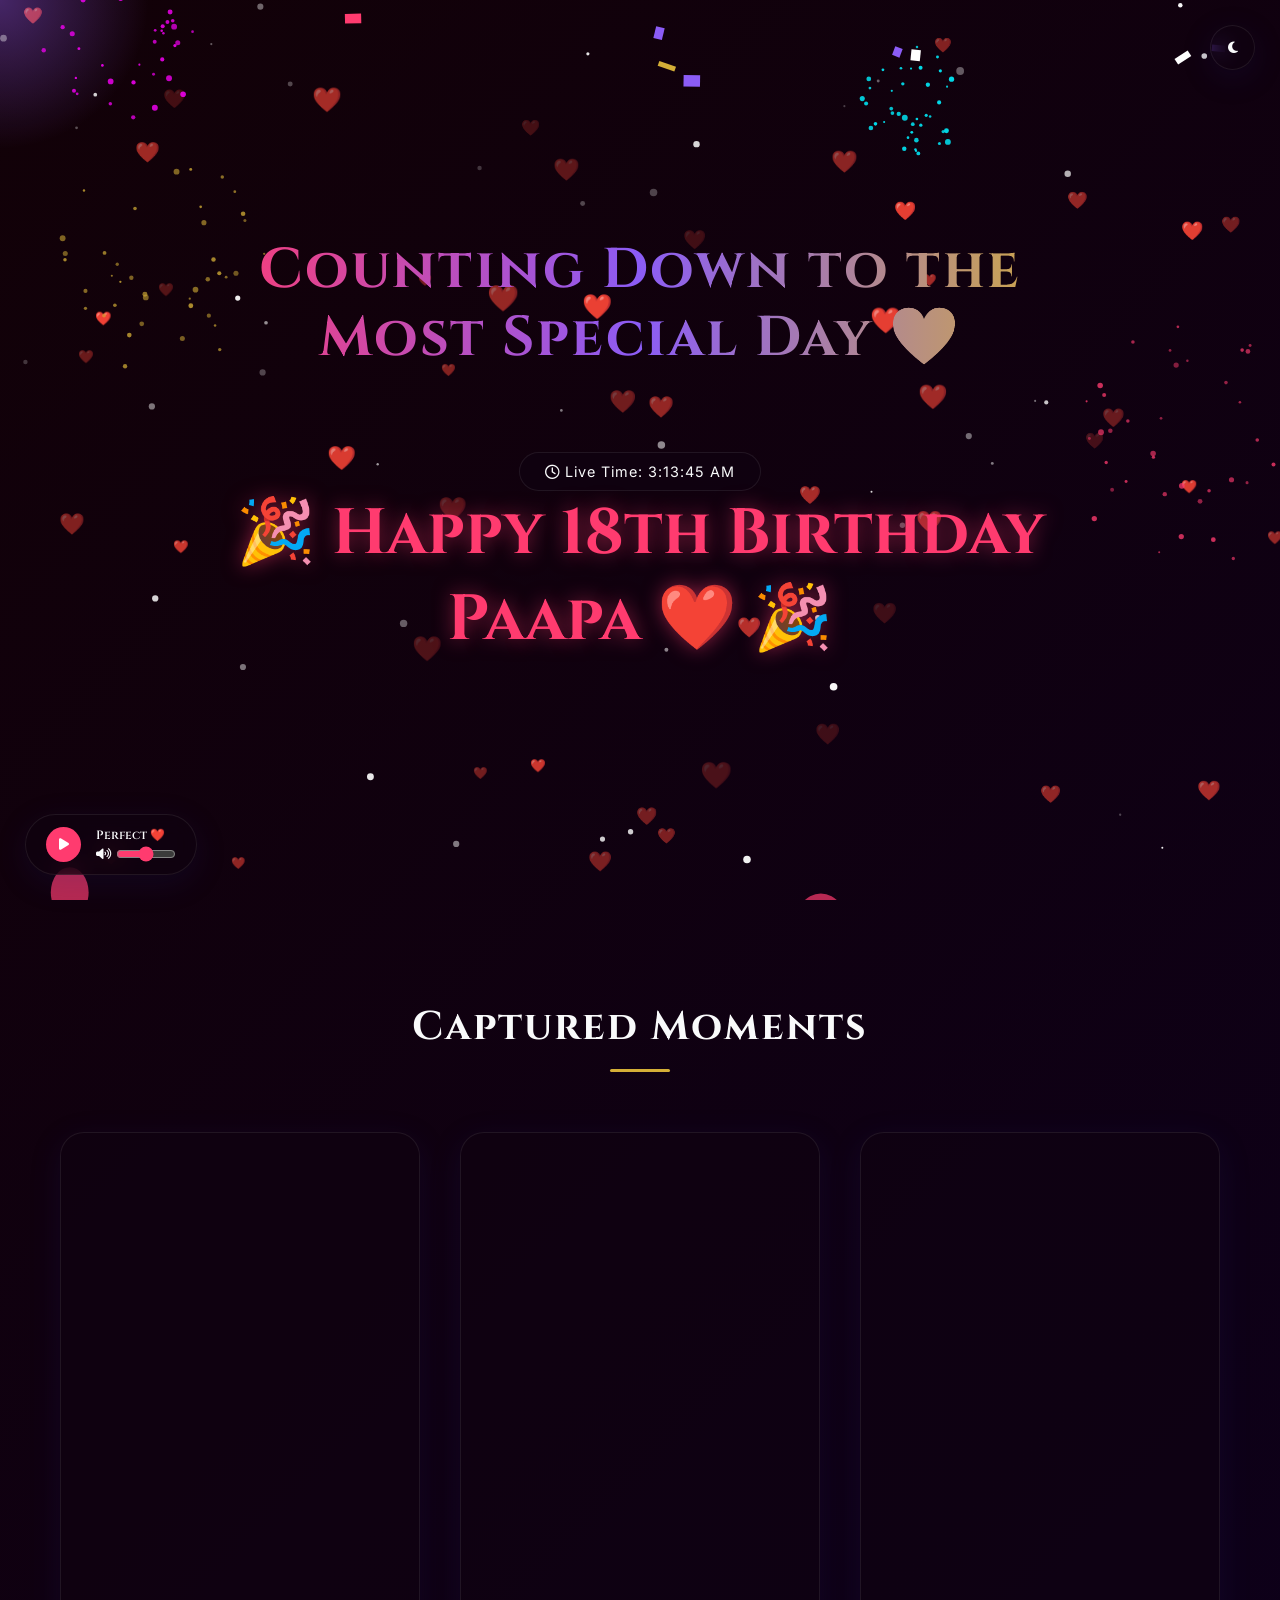
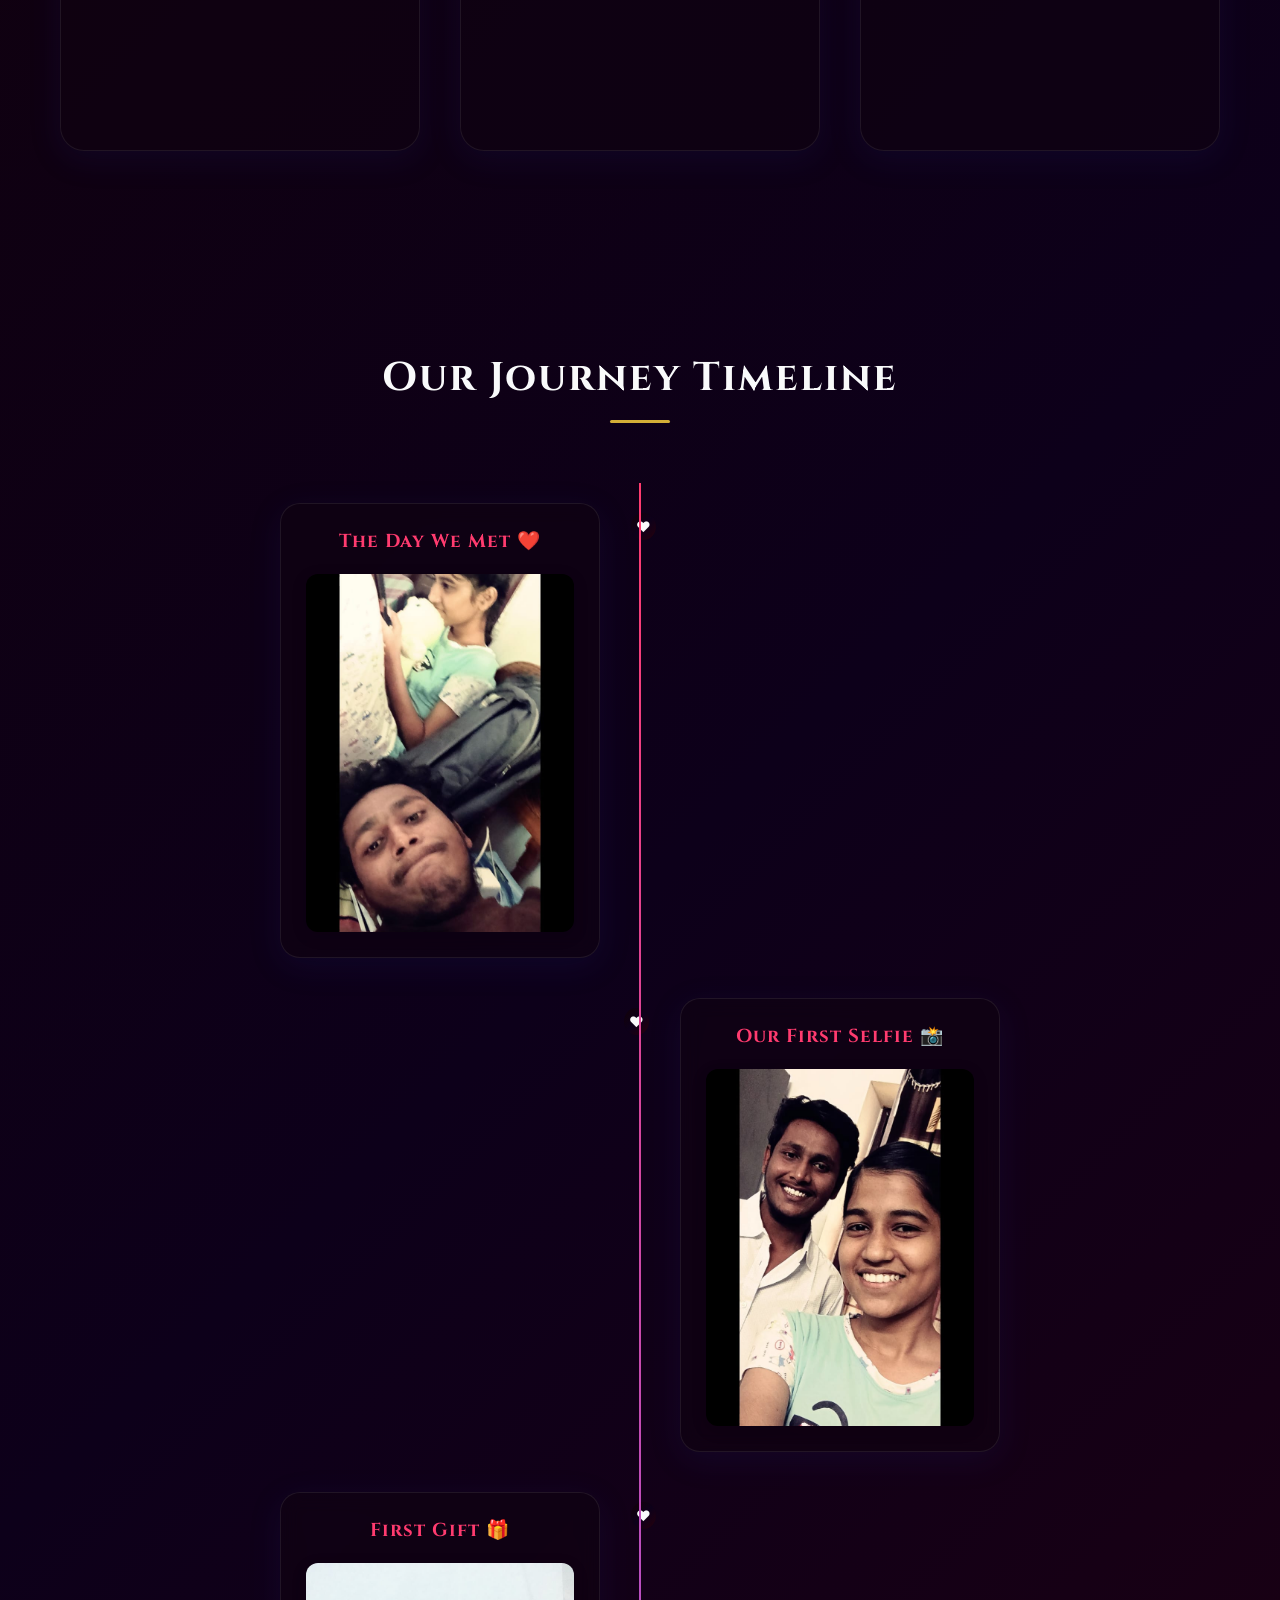
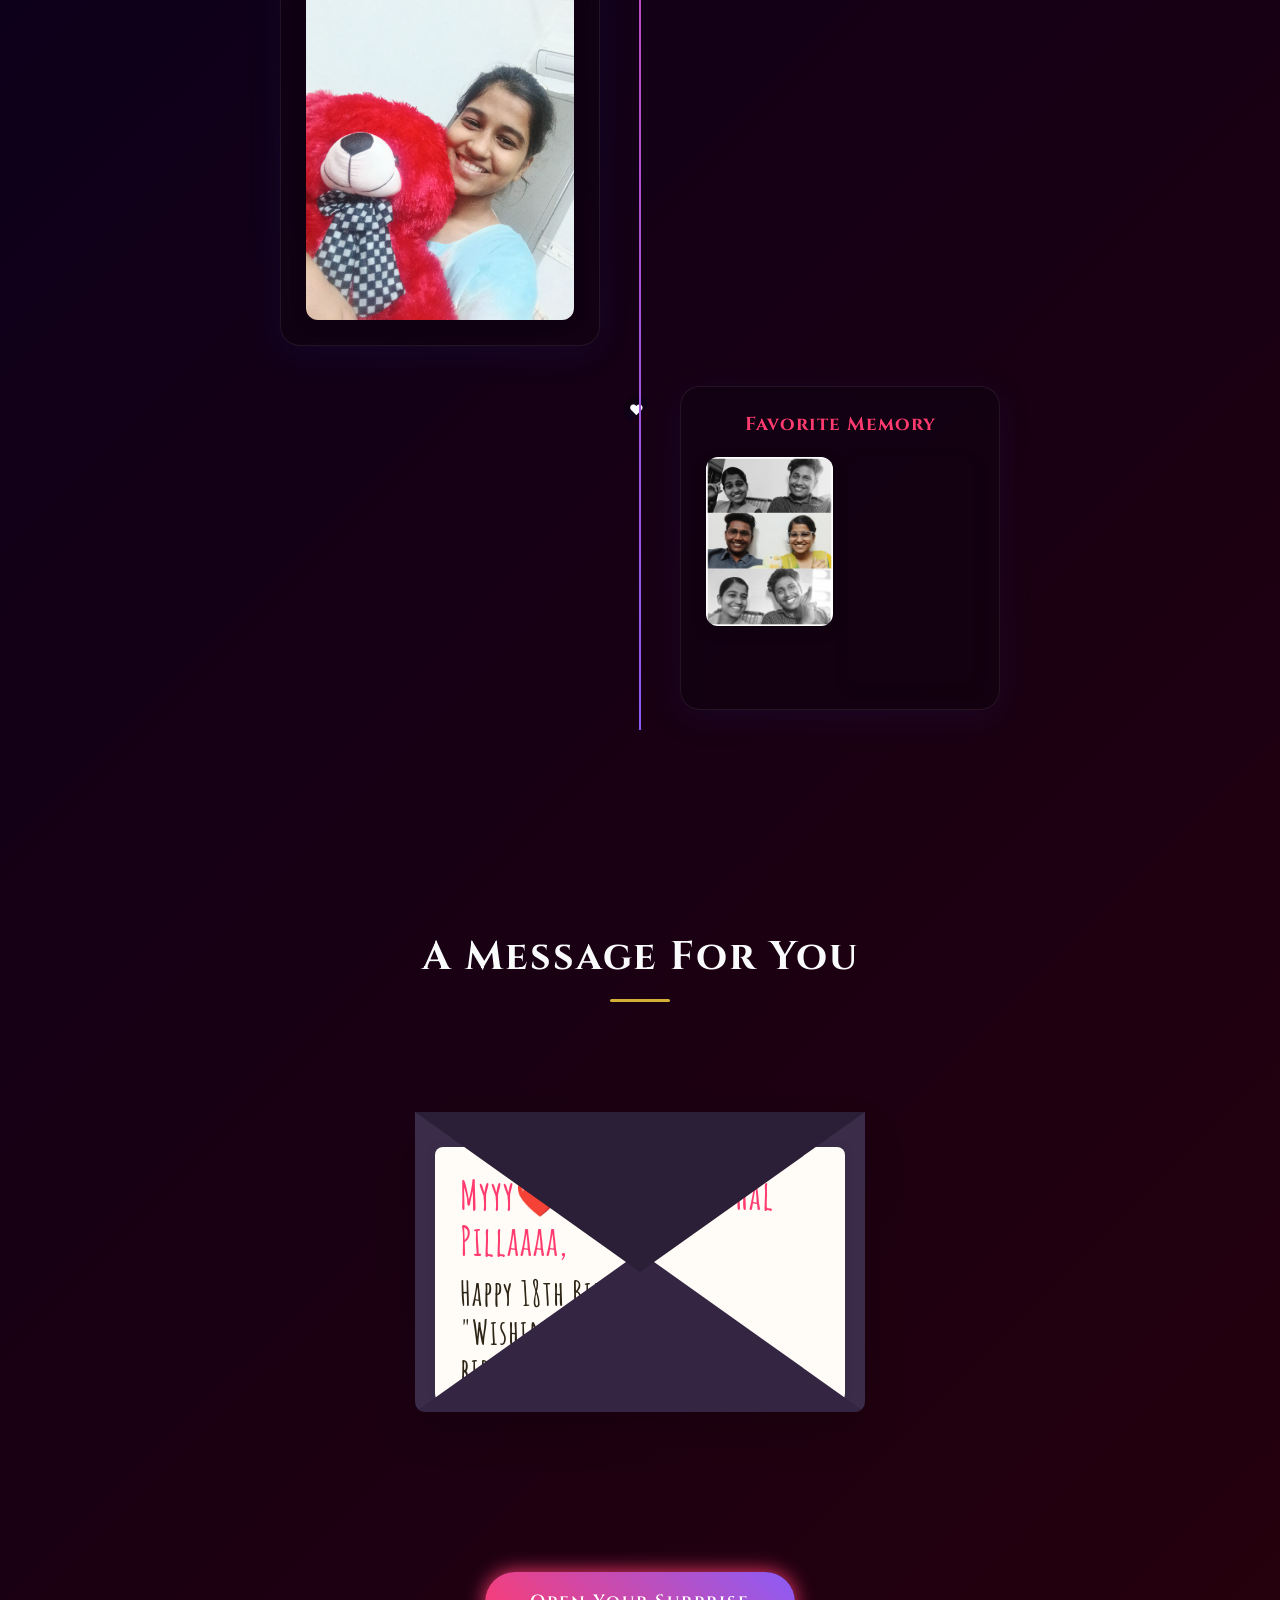
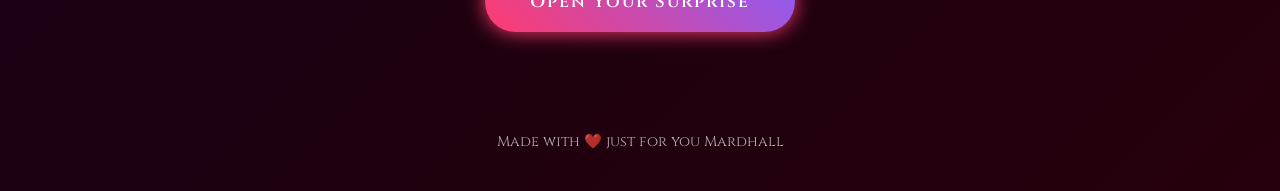
==== index.html @ 1797fc12 "Add files via upload" ====
<!DOCTYPE html>
<html lang="en">
<head>
    <meta charset="UTF-8">
    <meta name="viewport" content="width=device-width, initial-scale=1.0">
    <title>Counting Down to a Special Day ❤️</title>
    <!-- Google Fonts: Adding Amatic SC for the handwritten letter -->
    <link rel="preconnect" href="https://fonts.googleapis.com">
    <link rel="preconnect" href="https://fonts.gstatic.com" crossorigin>
    <link href="https://fonts.googleapis.com/css2?family=Amatic+SC:wght@400;700&family=Cinzel:wght@400;600;700&family=Inter:wght@300;400;500;600&display=swap" rel="stylesheet">
    <!-- FontAwesome for Premium Icons -->
    <link rel="stylesheet" href="https://cdnjs.cloudflare.com/ajax/libs/font-awesome/6.4.0/css/all.min.css">
    <link rel="stylesheet" href="./style.css">
</head>
<body>

    <!-- Preloader -->
    <div id="loader" class="loader-container">
        <div class="loader-heart">❤️</div>
        <p class="loader-text">Creating Magic...</p>
    </div>

    <!-- Background Canvas Elements -->
    <canvas id="ambient-canvas"></canvas>
    <canvas id="celebration-canvas"></canvas>

    <!-- Custom Cursor Glow -->
    <div class="cursor-glow" id="cursor-glow"></div>

    <!-- Theme Toggle -->
    <button class="theme-toggle" id="theme-toggle" aria-label="Toggle Dark Mode">
        <i class="fas fa-moon"></i>
    </button>

    <!-- Floating Audio Player (Updated with perfect.mp3) -->
    <div class="audio-player" id="audio-player">
        <div class="player-controls">
            <button id="play-pause-btn" class="player-btn"><i class="fas fa-play"></i></button>
            <div class="track-info">
                <span class="track-name">Perfect ❤️</span>
                <div class="volume-container">
                    <i class="fas fa-volume-up"></i>
                    <input type="range" id="volume-slider" min="0" max="1" step="0.1" value="0.5">
                </div>
            </div>
        </div>
        <audio id="bg-music" src="./perfect.mp3" loop></audio>
    </div>

    <!-- Main Wrapper -->
    <main>
        
        <!-- Hero & Countdown Section -->
        <section class="hero-section">
            <div class="hero-content">
                <h1 class="main-title reveal-text">Counting Down to the Most Special Day ❤️</h1>
                <h2 class="subtitle-date"><span id="typing-text"></span></h2>
                
                <!-- Time Progress Bar -->
                <div class="progress-container">
                    <div class="progress-bar" id="countdown-progress"></div>
                </div>

                <!-- Countdown Timer -->
                <div class="countdown-container" id="countdown-timer">
                    <div class="countdown-card">
                        <span class="time-val" id="days">00</span>
                        <span class="time-label">Days</span>
                    </div>
                    <div class="countdown-card">
                        <span class="time-val" id="hours">00</span>
                        <span class="time-label">Hours</span>
                    </div>
                    <div class="countdown-card">
                        <span class="time-val" id="minutes">00</span>
                        <span class="time-label">Minutes</span>
                    </div>
                    <div class="countdown-card">
                        <span class="time-val" id="seconds">00</span>
                        <span class="time-label">Seconds</span>
                    </div>
                </div>

                <!-- Live Clock Card -->
                <div class="live-clock-card">
                    <i class="far fa-clock"></i> Live Time: <span id="live-clock-time">00:00:00 AM</span>
                </div>

                <!-- Birthday Wish Container -->
                <div class="birthday-wish-container hidden" id="birthday-wish">
                    <h1 class="celebration-title">🎉 Happy 18th Birthday Paapa ❤️ 🎉</h1>
                </div>
            </div>
        </section>

        <!-- Gallery Section (Updated with 1072x1920 Inline-Playing Videos) -->
        <section class="gallery-section">
            <h2 class="section-title">Captured Moments</h2>
            <div class="gallery-grid">
                
                <div class="photo-card" data-tilt>
                    <video class="lazy-video" autoplay loop muted playsinline>
                        <source src="./beautiful.mp4" type="video/mp4">
                    </video>
                    <div class="photo-overlay"><span>Bootipul Chaos ✨</span></div>
                </div>

                <div class="photo-card" data-tilt>
                    <video class="lazy-video" autoplay loop muted playsinline>
                        <source src="./smile.mp4" type="video/mp4">
                    </video>
                    <div class="photo-overlay"><span>Your boootipul Smile</span></div>
                </div>

                <div class="photo-card" data-tilt>
                    <video class="lazy-video" autoplay loop muted playsinline>
                        <source src="./laugh.mp4" type="video/mp4">
                    </video>
                    <div class="photo-overlay"><span>Endless Laughs 💫</span></div>
                </div>

            </div>
        </section>

        <!-- Memory Timeline Section (Cleaned, 3:4 Images, and Ending Video Track) -->
        <section class="timeline-section">
            <h2 class="section-title">Our Journey Timeline</h2>
            <div class="timeline-container">
                
                <div class="timeline-item left-item scroll-reveal">
                    <div class="timeline-content media-content">
                        <h3>The Day We Met ❤️</h3>
                        <img src="./meet.jpeg" alt="First Meet" class="timeline-img-3-4">
                    </div>
                </div>

                <div class="timeline-item right-item scroll-reveal">
                    <div class="timeline-content media-content">
                        <h3>Our First Selfie 📸</h3>
                        <img src="./selfie.jpeg" alt="First Selfie" class="timeline-img-3-4">
                    </div>
                </div>

                <div class="timeline-item left-item scroll-reveal">
                    <div class="timeline-content media-content">
                        <h3>First Gift 🎁</h3>
                        <img src="./gift.jpeg" alt="First Gift" class="timeline-img-3-4">
                    </div>
                </div>

                <div class="timeline-item right-item scroll-reveal">
                    <div class="timeline-content media-content">
                        <h3>Favorite Memory</h3>
                        <div class="split-media-container">
                            <img src="./memo.jpeg" alt="Favorite Memory" class="timeline-img-3-4">
                            <video class="timeline-video-portrait" autoplay loop muted playsinline>
                                <source src="./memo.mp4" type="video/mp4">
                            </video>
                        </div>
                    </div>
                </div>

                

            </div>
        </section>

        <!-- Love Letter Section (Locked until July 25th) -->
        <section class="letter-section">
            <h2 class="section-title">A Message For You</h2>
            <div class="envelope-wrapper" id="envelope-wrapper">
                <div class="envelope">
                    <div class="flap"></div>
                    <div class="pocket"></div>
                    <div class="letter" id="love-letter">
                        <div class="letter-text">
                            <p class="salutation">Myyy❤️ Dearrrr Mardhal Pillaaaa,</p>
                            <p>Happy 18th Birthday!</p>
                            <p>"Wishing you a wonderful birthday filled with all your favorite things.</p>
                            <p>As you step into adulthood, I want you to know that I'll always be cheering for you, believing in you, and standing beside you through every challenge and every celebration.</p>
                            <p>Here's to many more birthdays, countless memories, and a future filled with love, happiness, and togetherness.</p>
                            <p>kaavalani pedtunna mari visayam entante 
                                nak okkosari netho matladali anipisthadhi but msg chesthe reply lu undav rojuu msg cheikapoina parledhu
                                kanisam week ki okkasari aina msg cheyyochu gaa🙂🥲
                            </p>
                            <p>Thank you for being you. Once again, Happy 18th Birthday, my boootipul paapa❤️</p>
                            <p class="signature">With love forever,</p>
                            <p class="signature">Your Forever person ❤️</p>
                            <p>igooo neekosam oka suprise pettanu kinda nijanga nachithee msg cheiuu</p>
                        </div>
                    </div>
                </div>
            </div>
            <!-- Dynamic Lock Screen Notification Overlay -->
            <div id="letter-lock-notice" class="lock-notice hidden">
                <i class="fas fa-lock"></i> This message safely unlocks on July 25th, 2026 ❤️
            </div>
        </section>

        <!-- Interactive Surprise Section (Redirect Links Out to Vercel Deployments) -->
        <section class="surprise-section">
            <a href="https://special-bdy-wish-pry2.vercel.app/" target="_blank" rel="noopener noreferrer" class="glowing-btn-link">
                <button class="glowing-btn" id="open-surprise-btn">Open Your Surprise</button>
            </a>
        </section>

    </main>

    <!-- Footer -->
    <footer>
        <p>Made with ❤️ just for you Mardhall</p>
    </footer>

    <script src="./script.js"></script>
</body>
</html>
---- style.css ----
/* --- Core Configurations & Design System --- */
:root {
    --bg-gradient-light: linear-gradient(135deg, #fff5f5 0%, #f3e8ff 50%, #ffe3e3 100%);
    --bg-gradient-dark: linear-gradient(135deg, #120107 0%, #0d001a 50%, #26000c 100%);
    
    --primary-color: #ff3b6f;
    --secondary-color: #8b5cf6;
    --accent-gold: #d4af37;
    --text-light: #1f2937;
    --text-dark: #f9fafb;
    
    --glass-bg-light: rgba(255, 255, 255, 0.45);
    --glass-bg-dark: rgba(15, 2, 18, 0.6);
    --glass-border-light: rgba(255, 255, 255, 0.4);
    --glass-border-dark: rgba(255, 255, 255, 0.08);
    --glass-shadow: 0 8px 32px 0 rgba(31, 38, 135, 0.15);
    
    --font-heading: 'Cinzel', serif;
    --font-body: 'Inter', sans-serif;
    --font-letter: 'Amatic SC', cursive;
    
    transition: background 0.5s ease, color 0.5s ease;
}

/* Theme Defaults */
body.light-mode {
    --bg-main: var(--bg-gradient-light);
    --text-main: var(--text-light);
    --glass-card: var(--glass-bg-light);
    --glass-border: var(--glass-border-light);
    --glow-color: rgba(255, 59, 111, 0.3);
}

body.dark-mode {
    --bg-main: var(--bg-gradient-dark);
    --text-main: var(--text-dark);
    --glass-card: var(--glass-bg-dark);
    --glass-border: var(--glass-border-dark);
    --glow-color: rgba(139, 92, 246, 0.4);
}

/* Reset Elements */
* {
    box-sizing: border-box;
    margin: 0;
    padding: 0;
    user-select: none;
}

body {
    font-family: var(--font-body);
    background: var(--bg-main);
    color: var(--text-main);
    overflow-x: hidden;
    min-height: 100vh;
}

/* --- Preloader --- */
.loader-container {
    position: fixed;
    top: 0; left: 0; width: 100%; height: 100%;
    background: #0d001a;
    display: flex;
    flex-direction: column;
    justify-content: center;
    align-items: center;
    z-index: 9999;
    transition: opacity 0.6s ease, visibility 0.6s ease;
}
.loader-heart {
    font-size: 4rem;
    animation: heartPulse 1.2s infinite ease-in-out;
}
.loader-text {
    color: #fff;
    margin-top: 20px;
    font-family: var(--font-heading);
    letter-spacing: 2px;
}
.loader-container.fade-out {
    opacity: 0;
    visibility: hidden;
}

/* --- Canvas layers --- */
#ambient-canvas, #celebration-canvas {
    position: fixed;
    top: 0; left: 0; width: 100vw; height: 100vh;
    pointer-events: none;
    z-index: 1;
}
#celebration-canvas { z-index: 90; }

main {
    position: relative;
    z-index: 10;
}

/* --- Custom Cursor --- */
.cursor-glow {
    position: fixed;
    width: 300px; height: 300px;
    background: radial-gradient(circle, var(--glow-color) 0%, rgba(255,255,255,0) 70%);
    border-radius: 50%;
    pointer-events: none;
    transform: translate(-50%, -50%);
    z-index: 2;
    mix-blend-mode: screen;
    transition: width 0.2s, height 0.2s;
}

/* --- Theme Button --- */
.theme-toggle {
    position: fixed;
    top: 25px; right: 25px;
    width: 45px; height: 45px;
    border-radius: 50%;
    border: 1px solid var(--glass-border);
    background: var(--glass-card);
    color: var(--text-main);
    cursor: pointer;
    backdrop-filter: blur(10px);
    z-index: 100;
    display: flex;
    align-items: center;
    justify-content: center;
    box-shadow: var(--glass-shadow);
}

/* --- Premium Audio Player --- */
.audio-player {
    position: fixed;
    bottom: 25px; left: 25px;
    background: var(--glass-card);
    border: 1px solid var(--glass-border);
    box-shadow: var(--glass-shadow);
    backdrop-filter: blur(12px);
    padding: 12px 20px;
    border-radius: 40px;
    z-index: 100;
    display: flex;
    align-items: center;
    transition: transform 0.3s ease;
}
.player-controls { display: flex; align-items: center; gap: 15px; }
.player-btn {
    background: var(--primary-color);
    border: none; width: 35px; height: 35px;
    border-radius: 50%; color: white; cursor: pointer;
}
.track-info { display: flex; flex-direction: column; font-size: 0.75rem; }
.track-name { font-weight: 600; font-family: var(--font-heading); color: var(--text-main); }
.volume-container { display: flex; align-items: center; gap: 5px; margin-top: 3px; }
.volume-container input { accent-color: var(--primary-color); width: 60px; cursor: pointer; }

/* --- Sections Layout --- */
.hero-section {
    min-height: 100vh;
    display: flex;
    align-items: center;
    justify-content: center;
    text-align: center;
    padding: 40px 20px;
}
.hero-content { max-width: 900px; width: 100%; }

.main-title {
    font-family: var(--font-heading);
    font-size: 3.5rem;
    font-weight: 700;
    letter-spacing: 2px;
    line-height: 1.2;
    margin-bottom: 10px;
    background: linear-gradient(to right, var(--primary-color), var(--secondary-color), var(--accent-gold));
    
    /* Cross-browser background clipping fallback protection */
    background-clip: text;
    -webkit-background-clip: text;
    -webkit-text-fill-color: transparent;
}

.subtitle-date {
    font-family: var(--font-heading);
    font-size: 1.8rem;
    color: var(--accent-gold);
    min-height: 40px;
    margin-bottom: 30px;
}

/* Progress Bar */
.progress-container {
    width: 60%; margin: 0 auto 40px auto;
    height: 6px; background: rgba(255,255,255,0.1);
    border-radius: 10px; overflow: hidden;
    backdrop-filter: blur(5px);
}
.progress-bar {
    width: 0%; height: 100%;
    background: linear-gradient(to right, var(--primary-color), var(--accent-gold));
    box-shadow: 0 0 10px var(--primary-color);
    transition: width 1s linear;
}

/* Countdown Cards Grid */
.countdown-container {
    display: flex;
    justify-content: center;
    gap: 25px; flex-wrap: wrap;
    margin-bottom: 30px;
}
.countdown-card {
    background: var(--glass-card);
    border: 1px solid var(--glass-border);
    box-shadow: var(--glass-shadow);
    backdrop-filter: blur(16px);
    width: 140px; padding: 25px 15px;
    border-radius: 20px;
    display: flex;
    flex-direction: column;
    align-items: center;
    animation: floatingCard 4s ease-in-out infinite alternate;
    transition: transform 0.3s ease, box-shadow 0.3s ease;
}
.countdown-card:hover {
    transform: translateY(-5px);
    box-shadow: 0 0 25px var(--glow-color);
}
.time-val {
    font-family: var(--font-body);
    font-size: 3rem; font-weight: 600;
    line-height: 1; margin-bottom: 5px;
}
.time-label {
    font-size: 0.85rem; text-transform: uppercase;
    letter-spacing: 2px; opacity: 0.8;
}

.live-clock-card {
    display: inline-block;
    padding: 10px 25px;
    border-radius: 30px;
    background: var(--glass-card);
    border: 1px solid var(--glass-border);
    font-size: 0.9rem; letter-spacing: 1px;
}

/* Celebration Display */
.birthday-wish-container { animation: scaleUp 1s cubic-bezier(0.175, 0.885, 0.32, 1.275) forwards; }
.celebration-title {
    font-family: var(--font-heading);
    font-size: 4rem; color: var(--primary-color);
    text-shadow: 0 0 20px rgba(255, 59, 111, 0.5);
}
.hidden { display: none !important; }

/* --- Responsive Video Chamber Grid (1072x1920 Framing Setup) --- */
.gallery-section, .timeline-section, .letter-section {
    padding: 100px 20px;
    max-width: 1200px; margin: 0 auto;
}
.section-title {
    text-align: center; font-family: var(--font-heading);
    font-size: 2.5rem; margin-bottom: 60px;
    position: relative; letter-spacing: 2px;
}
.section-title::after {
    content: ''; display: block; width: 60px; height: 3px;
    background: var(--accent-gold); margin: 15px auto 0 auto;
    border-radius: 2px;
}
.gallery-grid {
    display: grid;
    grid-template-columns: repeat(auto-fit, minmax(300px, 1fr));
    gap: 40px;
}
.photo-card {
    background: var(--glass-card);
    border: 1px solid var(--glass-border);
    padding: 15px; border-radius: 24px;
    box-shadow: var(--glass-shadow);
    overflow: hidden; cursor: pointer;
    position: relative; transform-style: preserve-3d;
    transform: perspective(1000px);
}
.photo-card video.lazy-video {
    width: 100%; height: auto;
    aspect-ratio: 1072 / 1920;
    object-fit: cover; border-radius: 16px;
    transition: transform 0.5s ease;
    display: block;
}
.photo-card:hover video.lazy-video { transform: scale(1.04); }
.photo-overlay {
    position: absolute; bottom: 25px; left: 25px; right: 25px;
    background: rgba(0,0,0,0.6); backdrop-filter: blur(8px);
    padding: 15px; border-radius: 12px;
    opacity: 0; transform: translateY(20px);
    transition: opacity 0.4s, transform 0.4s;
    text-align: center; color: white;
}
.photo-card:hover .photo-overlay { opacity: 1; transform: translateY(0); }

/* --- Vertical Memory Timeline (With 3:4 aspect ratio restrictions) --- */
.timeline-container {
    position: relative; max-width: 800px; margin: 0 auto;
}
.timeline-container::after {
    content: ''; position: absolute; width: 2px;
    background: linear-gradient(to bottom, var(--primary-color), var(--secondary-color));
    top: 0; bottom: 0; left: 50%; transform: translateX(-50%);
}
.timeline-item {
    padding: 20px 40px; position: relative; width: 50%;
    opacity: 0; transition: all 0.8s ease-out;
}
.timeline-item.left-item { left: 0; transform: translateX(-50px); }
.timeline-item.right-item { left: 50%; transform: translateX(50px); }
.timeline-item.full-width-item { left: 0; width: 100%; transform: translateY(40px); }
.timeline-item.in-view { opacity: 1; transform: translate(0); }

.timeline-content {
    padding: 25px; background: var(--glass-card);
    border: 1px solid var(--glass-border);
    backdrop-filter: blur(10px);
    border-radius: 20px; box-shadow: var(--glass-shadow);
}
.timeline-content h3 {
    font-family: var(--font-heading); margin-bottom: 20px; color: var(--primary-color);
    text-align: center; letter-spacing: 1px;
}
.timeline-item::after {
    content: '❤️'; position: absolute; right: -16px; top: 30px;
    background: var(--bg-main); border-radius: 50%; padding: 5px;
    font-size: 0.9rem; z-index: 5;
}
.timeline-item.right-item::after { left: -16px; right: auto; }
.timeline-item.full-width-item::after { left: 50%; margin-left: -13px; right: auto; }

/* Media Elements inside Timeline */
.timeline-img-3-4 {
    width: 100%; height: auto;
    aspect-ratio: 3 / 4;
    object-fit: cover; border-radius: 12px;
    display: block; box-shadow: 0 4px 15px rgba(0,0,0,0.15);
}
.split-media-container {
    display: grid; grid-template-columns: 1fr 1fr; gap: 15px;
}
.timeline-video-portrait {
    width: 100%; height: auto;
    aspect-ratio: 1072 / 1920;
    object-fit: cover; border-radius: 12px;
    display: block; box-shadow: 0 4px 15px rgba(0,0,0,0.15);
}
.final-timeline-video-wrapper {
    max-width: 450px; margin: 0 auto;
}

/* --- Elegant Envelope Love Letter (Amatic SC Font Overhauls) --- */
.letter-section {
    display: flex; flex-direction: column; align-items: center; position: relative;
}
.envelope-wrapper {
    position: relative; width: 450px; height: 300px;
    background: transparent; cursor: pointer; margin-top: 50px;
    transition: opacity 0.3s ease;
}
.envelope-wrapper.locked {
    cursor: not-allowed; opacity: 0.65;
}
.envelope {
    position: relative; width: 100%; height: 100%;
    background: #e0d4e7; border-radius: 0 0 10px 10px;
    box-shadow: 0 20px 40px rgba(0,0,0,0.15);
}
body.dark-mode .envelope { background: #3b2d4a; }

.flap {
    position: absolute; top: 0; width: 0; height: 0;
    border-left: 225px solid transparent; border-right: 225px solid transparent;
    border-top: 160px solid #c8b9d4;
    transform-origin: top; transition: transform 0.4s ease 0.2s, z-index 0.2s 0.2s;
    z-index: 4;
}
body.dark-mode .flap { border-top-color: #2a1f36; }

.pocket {
    position: absolute; bottom: 0; width: 0; height: 0;
    border-left: 225px solid transparent; border-right: 225px solid transparent;
    border-bottom: 160px solid #d4c5dd;
    border-radius: 0 0 10px 10px; z-index: 3;
}
body.dark-mode .pocket { border-bottom-color: #342642; }

.letter {
    position: absolute; bottom: 10px; left: 20px; right: 20px;
    height: 85%; background: #fffcf7; border-radius: 8px;
    box-shadow: 0 0 10px rgba(0,0,0,0.1); padding: 25px;
    z-index: 2; transition: transform 0.6s ease, z-index 0.2s;
    overflow: hidden; color: #2d2516;
}
.letter-text {
    font-family: var(--font-letter);
    font-size: 2.1rem; font-weight: 700;
    line-height: 1.15; letter-spacing: 1px;
}
.salutation { margin-bottom: 10px; font-size: 2.5rem; color: var(--primary-color); }
.signature { text-align: right; margin-top: 5px; font-size: 2.3rem; }

/* Envelope Open Actions */
.envelope-wrapper.open .flap {
    transform: rotateX(180deg); z-index: 1; transition: transform 0.4s ease, z-index 0.2s;
}
.envelope-wrapper.open .letter {
    transform: translateY(-170px); z-index: 5; height: 140%;
    transition: transform 0.6s ease 0.3s, z-index 0.2s 0.3s;
    box-shadow: 0 10px 30px rgba(0,0,0,0.3);
    overflow-y: auto;
}

/* Lock state tracking element notices */
.lock-notice {
    margin-top: 25px; padding: 12px 25px; border-radius: 30px;
    background: rgba(255, 59, 111, 0.15); border: 1px solid var(--primary-color);
    font-family: var(--font-body); font-size: 0.95rem; font-weight: 500;
    color: var(--text-main); text-align: center; backdrop-filter: blur(5px);
}

/* --- Surprise Link Button Modifiers --- */
.surprise-section { text-align: center; padding: 60px 20px; }
.glowing-btn-link { text-decoration: none; display: inline-block; }
.glowing-btn {
    font-family: var(--font-heading); font-size: 1.1rem;
    padding: 18px 45px; border: none; border-radius: 40px;
    background: linear-gradient(45deg, var(--primary-color), var(--secondary-color));
    color: white; font-weight: 600; cursor: pointer; letter-spacing: 2px;
    box-shadow: 0 0 20px var(--primary-color);
    position: relative; overflow: hidden; transition: transform 0.3s;
}
.glowing-btn:hover {
    transform: scale(1.05); box-shadow: 0 0 35px var(--secondary-color);
}

/* --- Footer --- */
footer {
    text-align: center; padding: 40px 20px; opacity: 0.7;
    font-size: 0.9rem; font-family: var(--font-heading);
}

/* --- Animations --- */
@keyframes heartPulse {
    0% { transform: scale(1); }
    50% { transform: scale(1.15); }
    100% { transform: scale(1); }
}
@keyframes floatingCard {
    0% { transform: translateY(0px); }
    100% { transform: translateY(-8px); }
}
@keyframes scaleUp {
    from { transform: scale(0.8); opacity: 0; }
    to { transform: scale(1); opacity: 1; }
}

/* --- Responsiveness System --- */
@media(max-width: 768px) {
    .main-title { font-size: 2.3rem; }
    .countdown-card { width: 105px; padding: 15px 5px; }
    .time-val { font-size: 2.1rem; }
    .timeline-container::after { left: 20px; }
    .timeline-item { width: 100%; padding-left: 50px; padding-right: 0; }
    .timeline-item.left-item, .timeline-item.right-item { transform: translateX(30px); left: 0; }
    .timeline-item::after { left: 5px !important; right: auto !important; }
    .split-media-container { grid-template-columns: 1fr; }
    .envelope-wrapper { width: 100%; max-width: 340px; }
    .flap, .pocket { border-left-width: 170px; border-right-width: 170px; }
    .letter-text { font-size: 1.6rem; }
    .progress-container { width: 85%; }
}
/* Styling rule to securely hide sections before July 25th */
.hidden-lock {
    display: none !important;
}
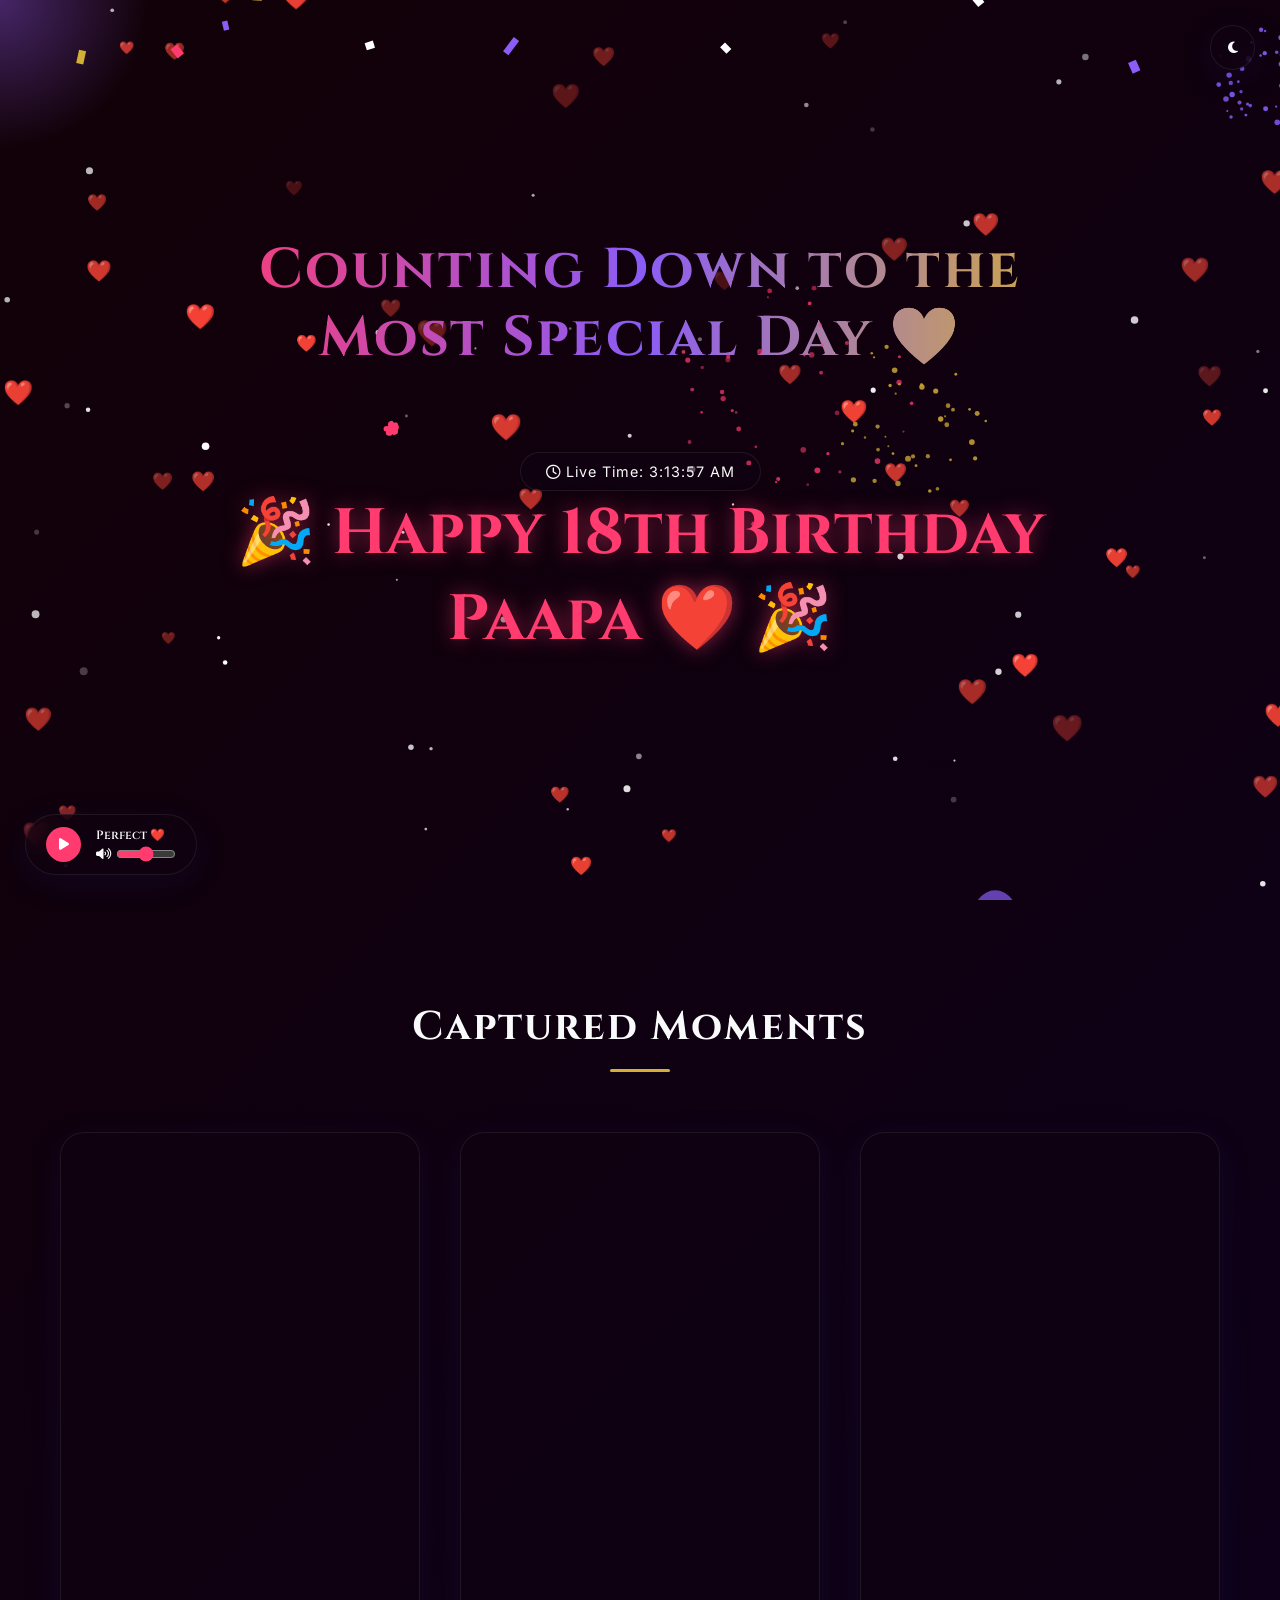
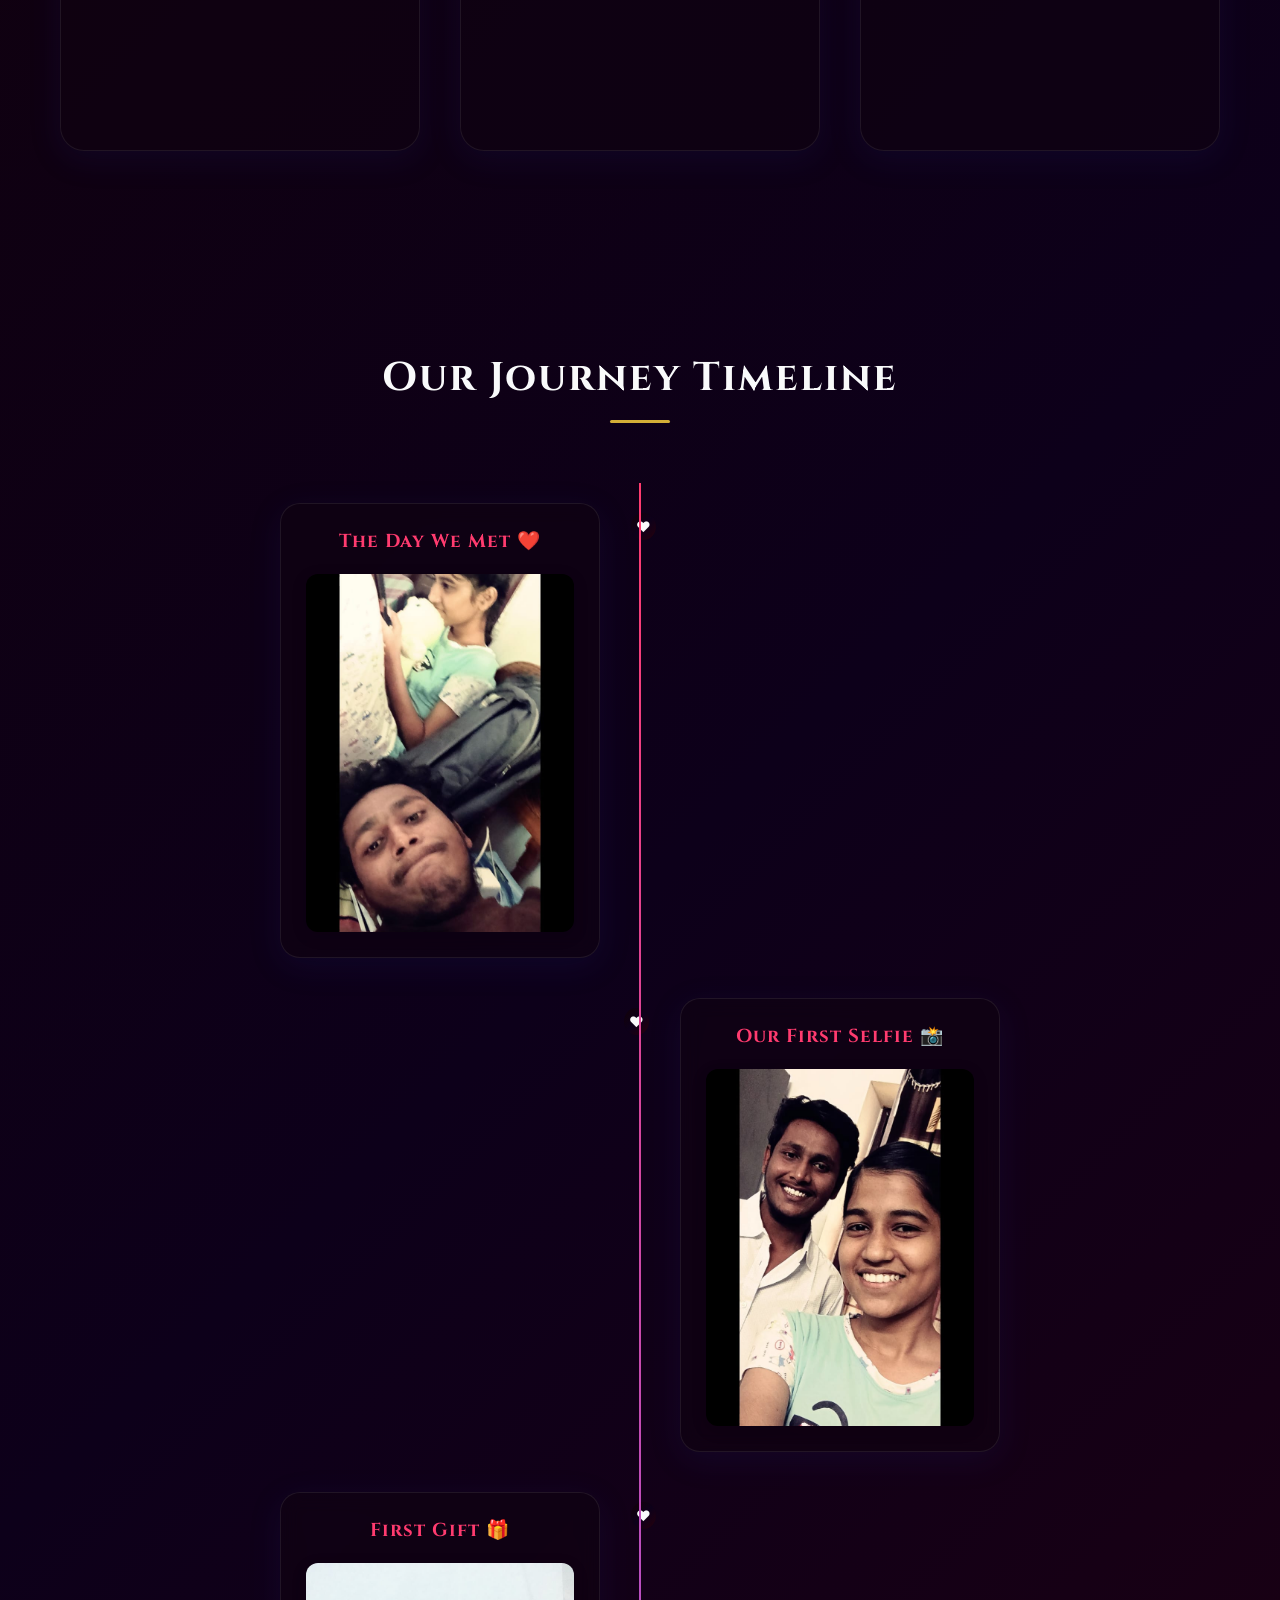
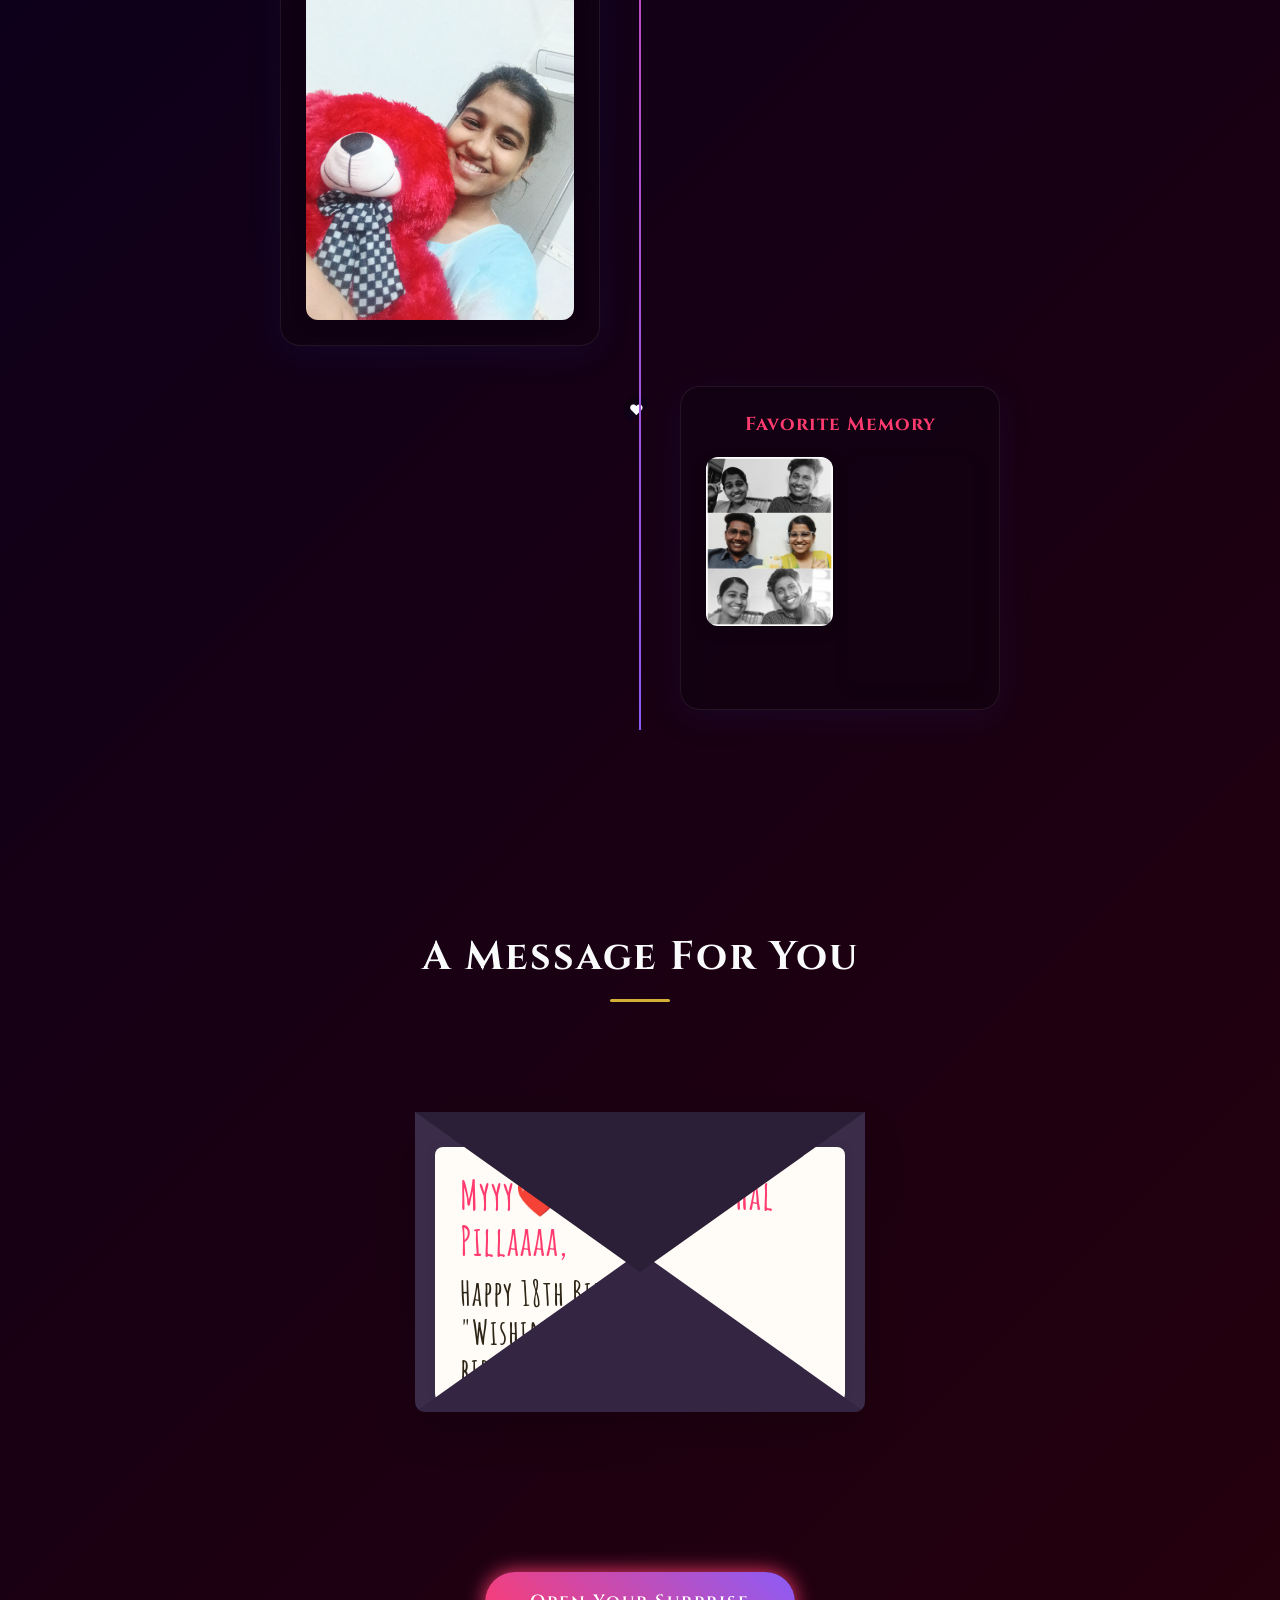
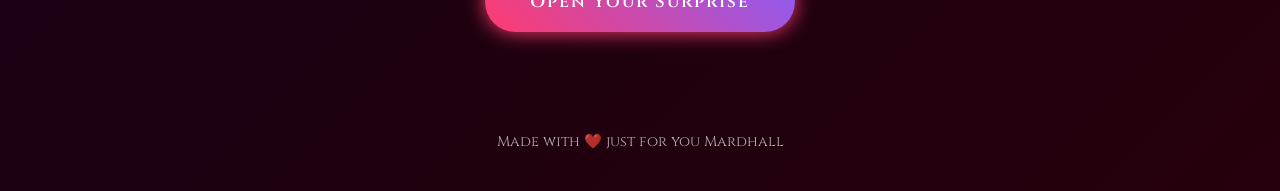
==== commit 1e24a596: "Update index.html" ====
--- a/index.html
+++ b/index.html
@@ -179,14 +179,15 @@
                             <p>"Wishing you a wonderful birthday filled with all your favorite things.</p>
                             <p>As you step into adulthood, I want you to know that I'll always be cheering for you, believing in you, and standing beside you through every challenge and every celebration.</p>
                             <p>Here's to many more birthdays, countless memories, and a future filled with love, happiness, and togetherness.</p>
-                            <p>kaavalani pedtunna mari visayam entante 
+                            <p>kaavalani pedtunna ee msg.... visayam entante 
                                 nak okkosari netho matladali anipisthadhi but msg chesthe reply lu undav rojuu msg cheikapoina parledhu
                                 kanisam week ki okkasari aina msg cheyyochu gaa🙂🥲
+                                and chaala raddam anukunna nv raayamani adugu rastha..... adhe ee letter lo add cheddam anukuunna
                             </p>
                             <p>Thank you for being you. Once again, Happy 18th Birthday, my boootipul paapa❤️</p>
-                            <p class="signature">With love forever,</p>
+                            <p class="signature">With love forever, luv uuuuu</p>
                             <p class="signature">Your Forever person ❤️</p>
-                            <p>igooo neekosam oka suprise pettanu kinda nijanga nachithee msg cheiuu</p>
+                            <p>igooo neekosam oka suprise pettanu kinda nijanga nachithene nachindhi ani cheppuuu....</p>
                         </div>
                     </div>
                 </div>
@@ -213,4 +214,4 @@
 
     <script src="./script.js"></script>
 </body>
-</html>+</html>
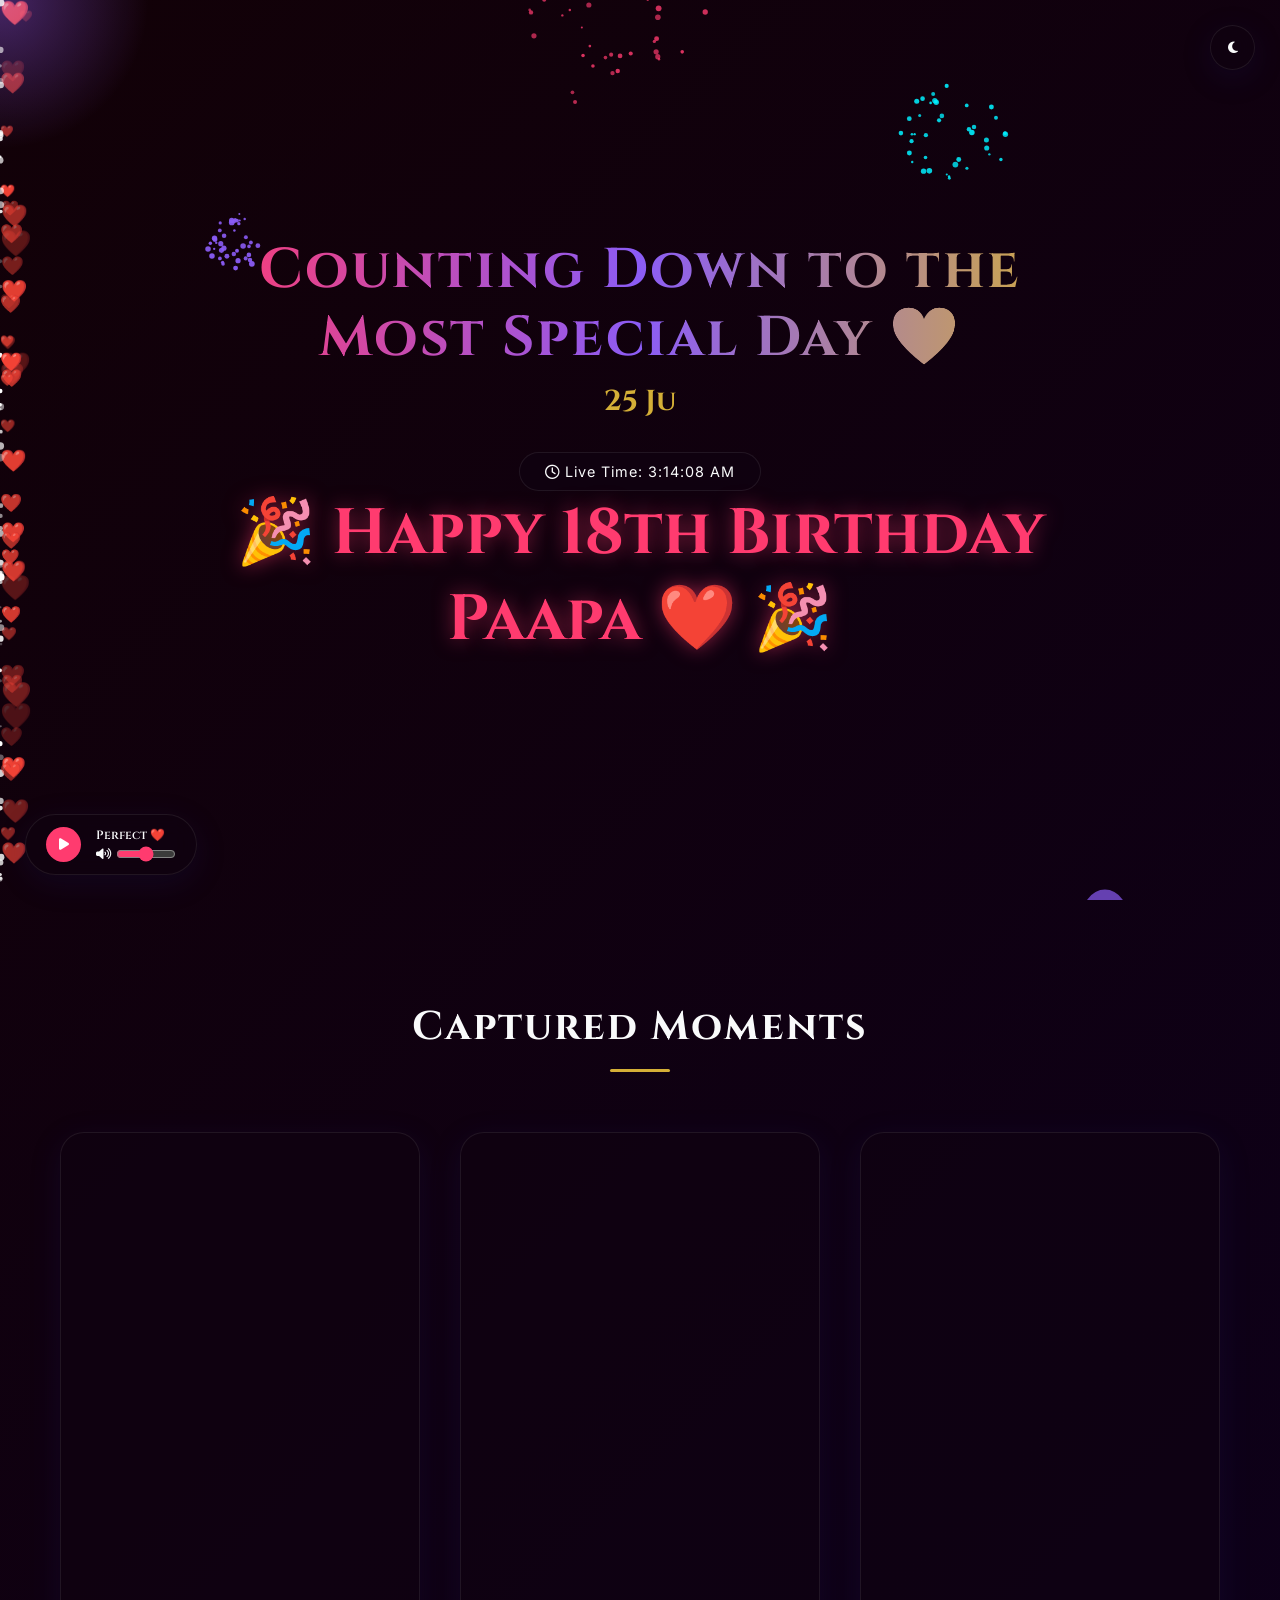
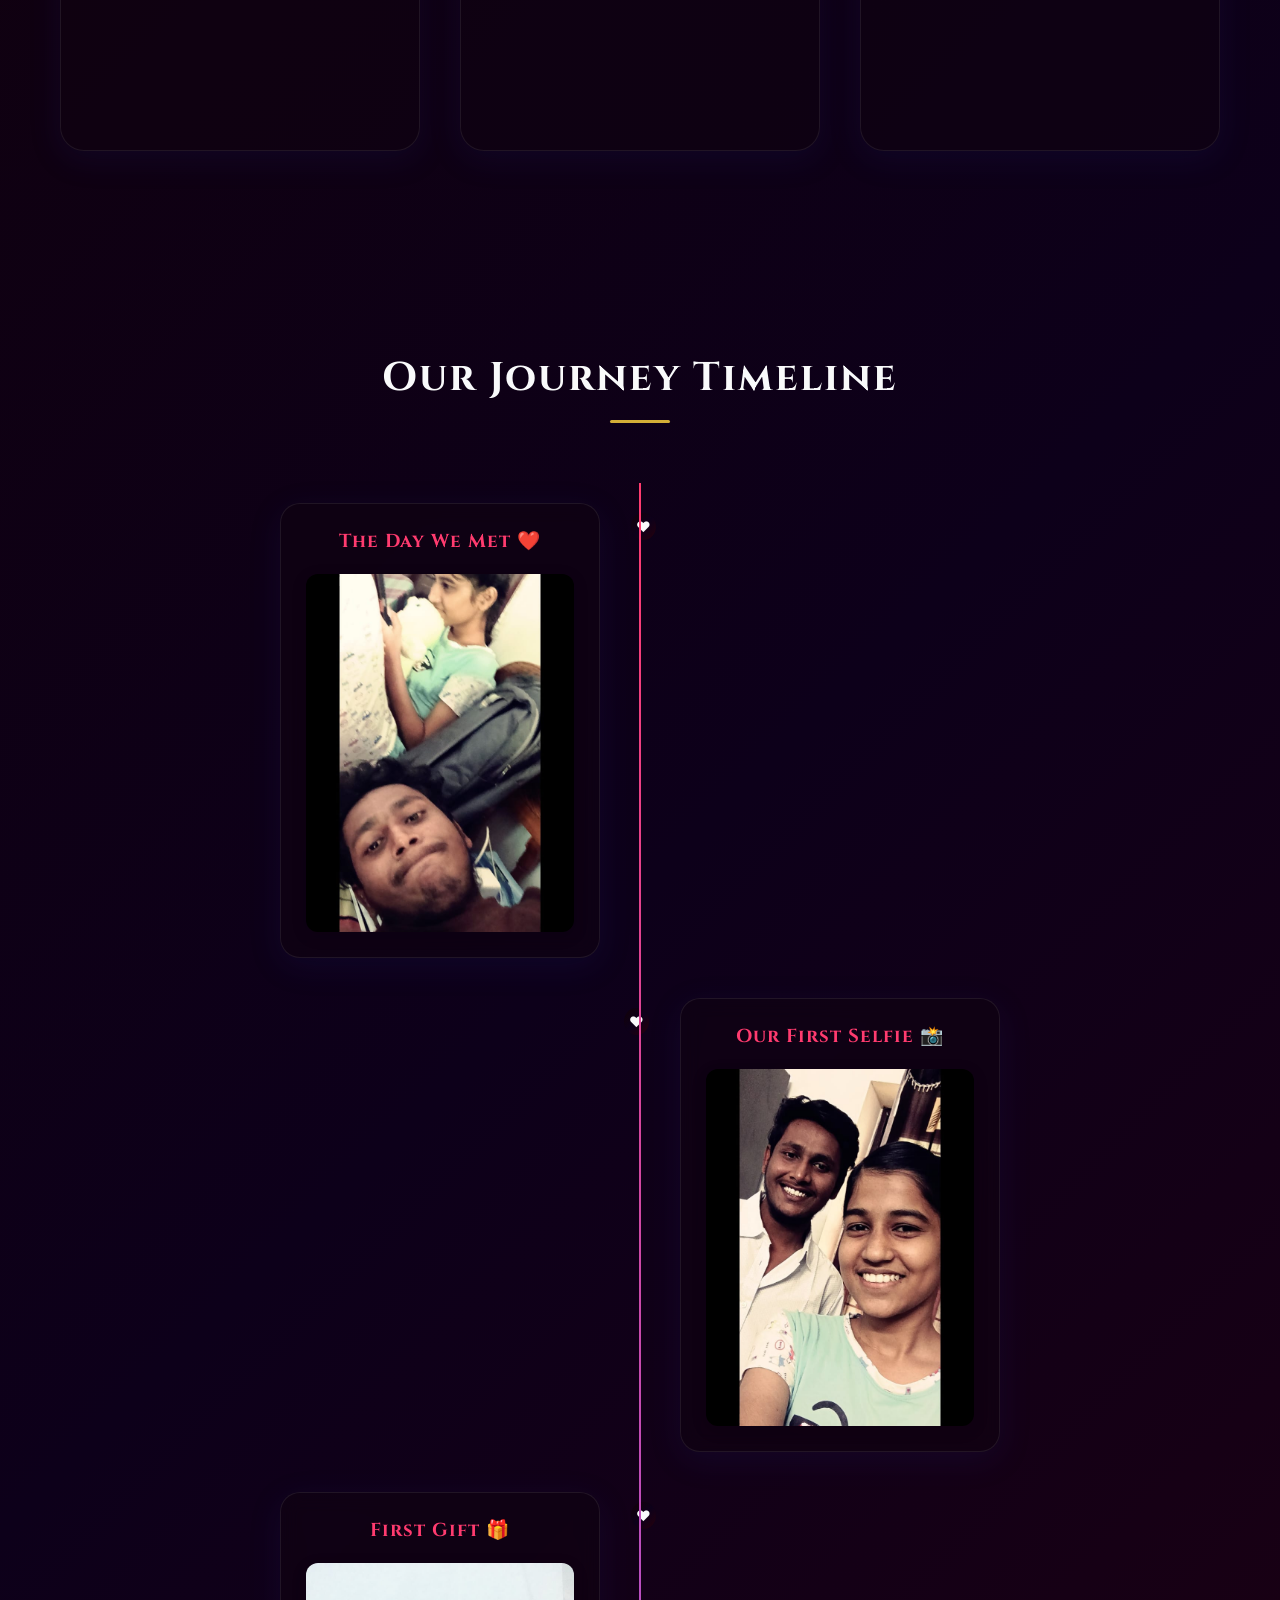
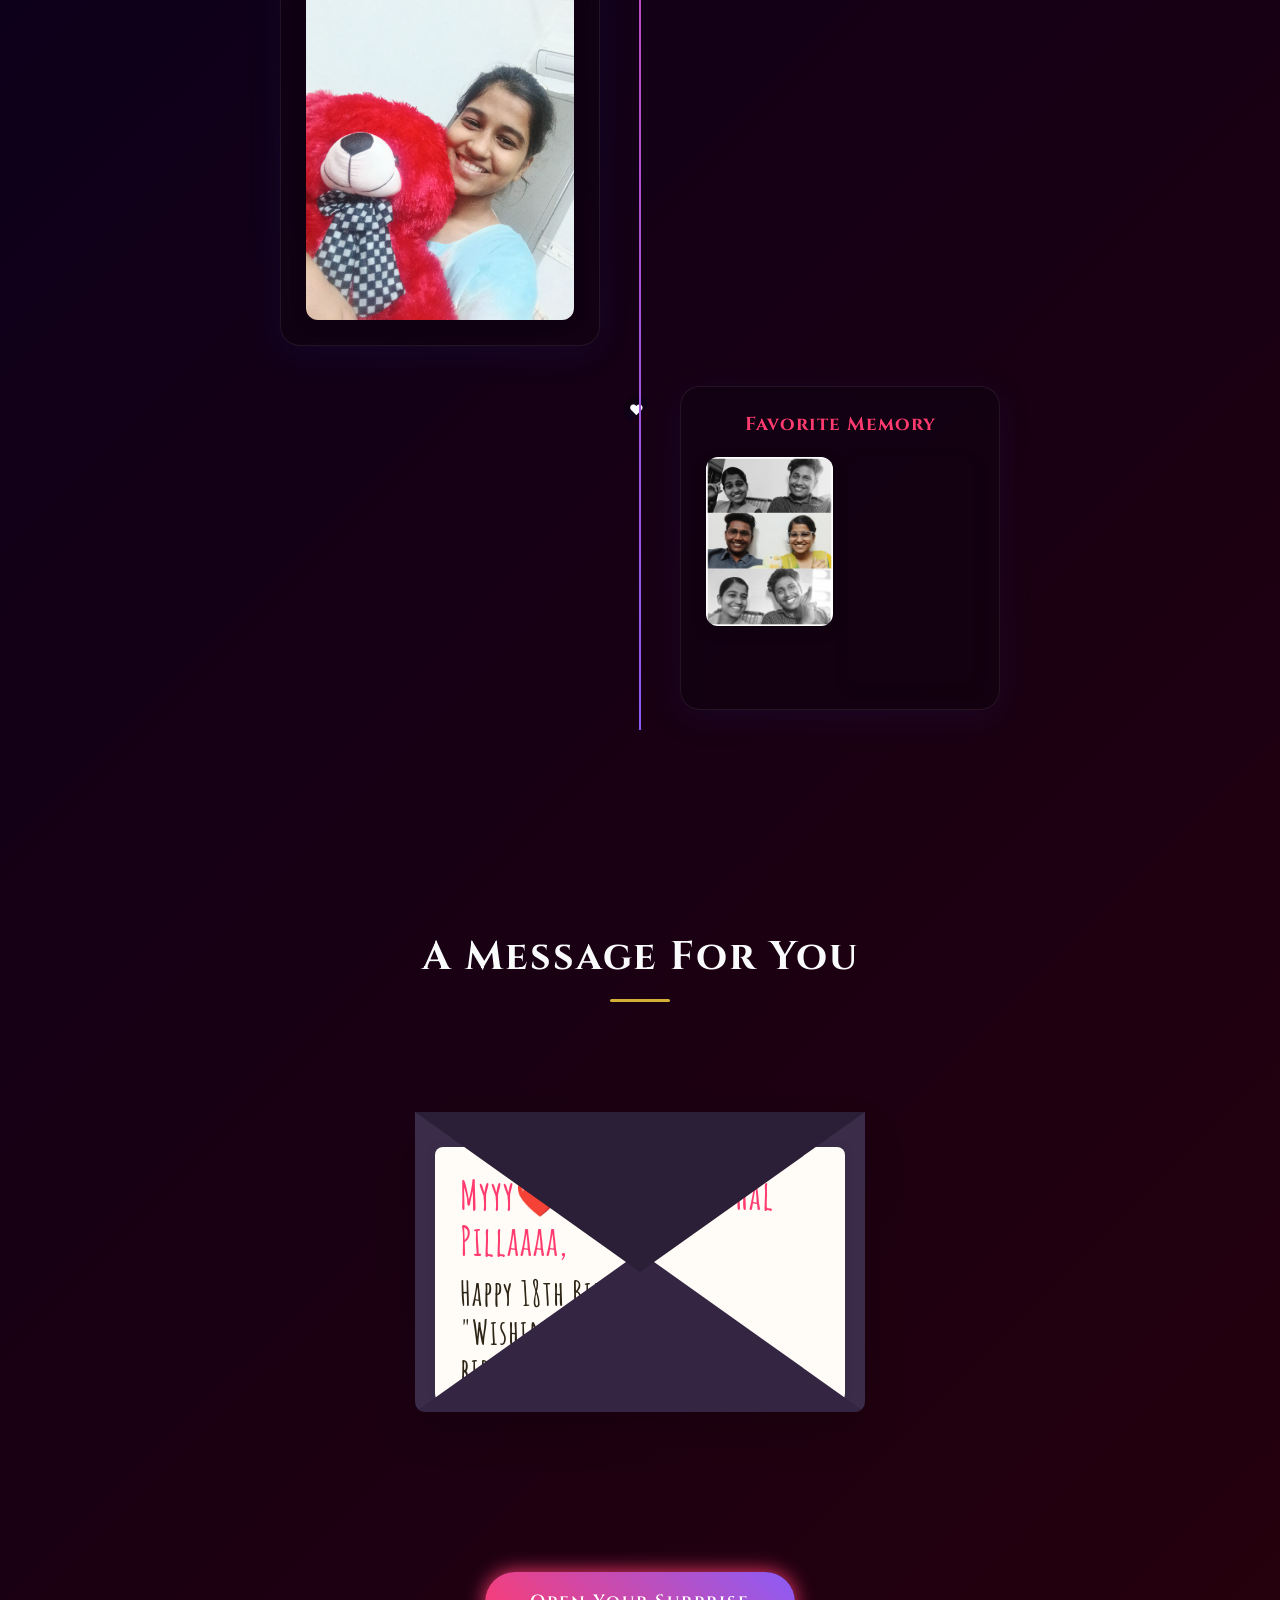
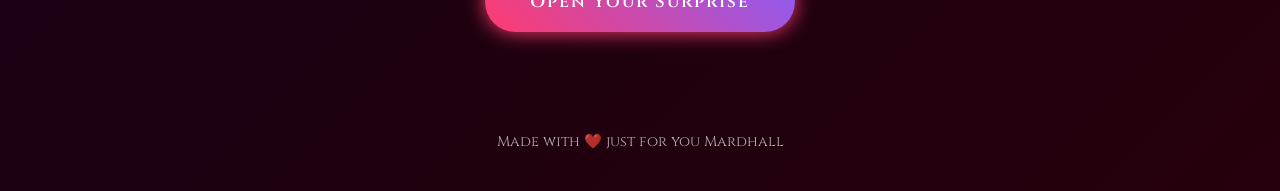
==== commit e500df2b: "Update index.html" ====
--- a/index.html
+++ b/index.html
@@ -179,10 +179,7 @@
                             <p>"Wishing you a wonderful birthday filled with all your favorite things.</p>
                             <p>As you step into adulthood, I want you to know that I'll always be cheering for you, believing in you, and standing beside you through every challenge and every celebration.</p>
                             <p>Here's to many more birthdays, countless memories, and a future filled with love, happiness, and togetherness.</p>
-                            <p>kaavalani pedtunna ee msg.... visayam entante 
-                                nak okkosari netho matladali anipisthadhi but msg chesthe reply lu undav rojuu msg cheikapoina parledhu
-                                kanisam week ki okkasari aina msg cheyyochu gaa🙂🥲
-                                and chaala raddam anukunna nv raayamani adugu rastha..... adhe ee letter lo add cheddam anukuunna
+                            <p>
                             </p>
                             <p>Thank you for being you. Once again, Happy 18th Birthday, my boootipul paapa❤️</p>
                             <p class="signature">With love forever, luv uuuuu</p>
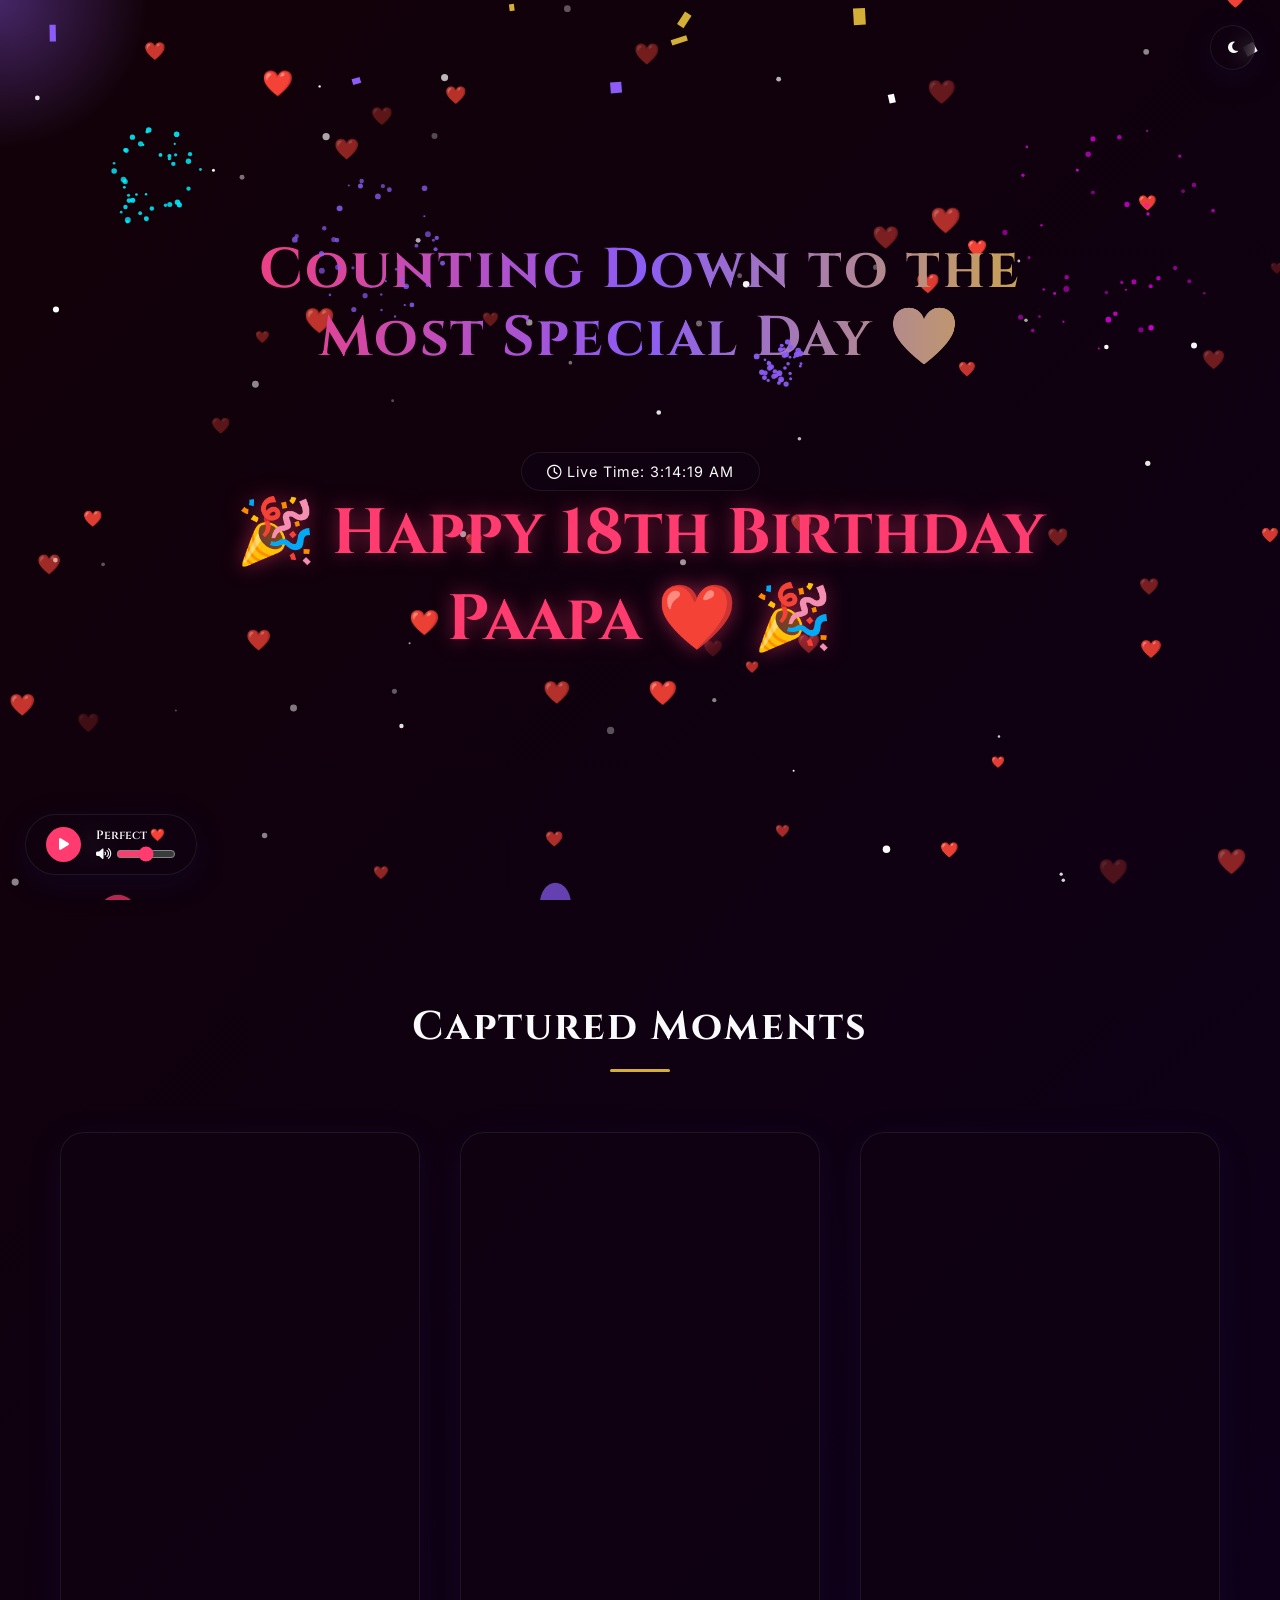
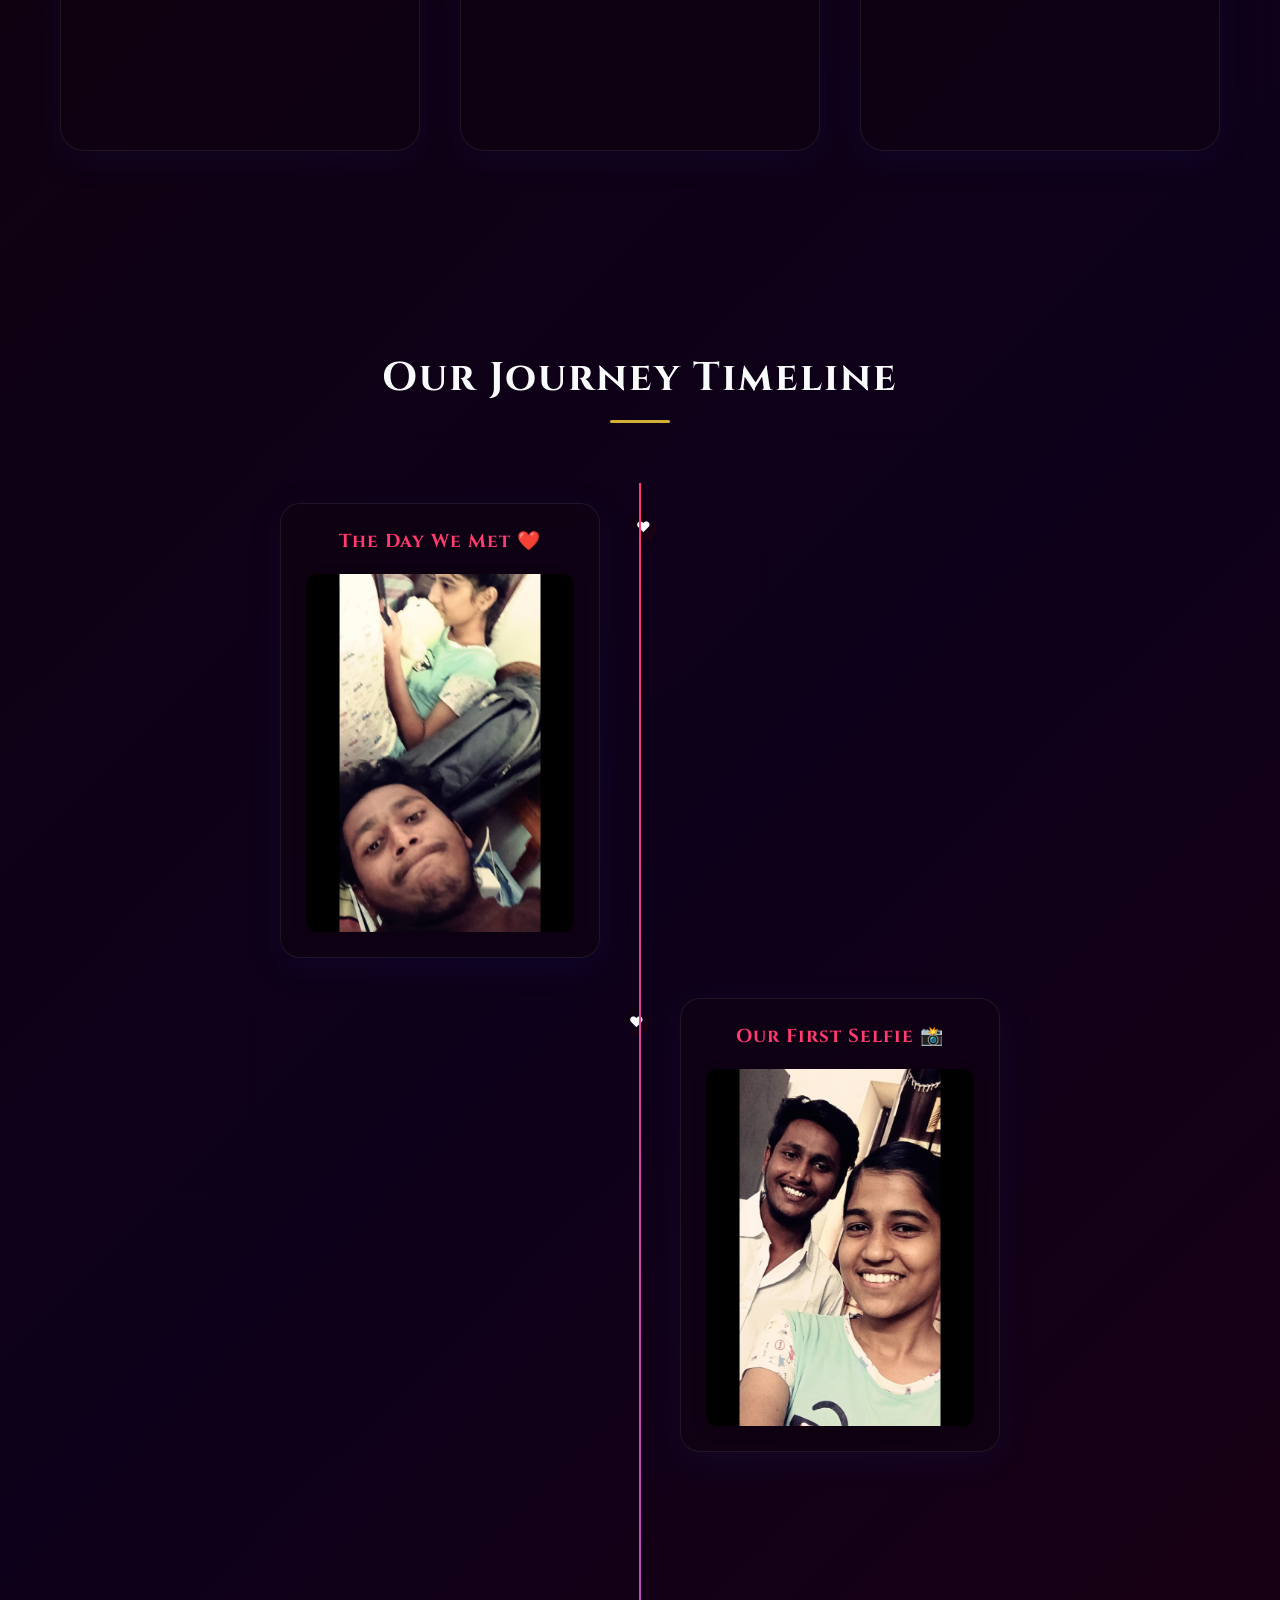
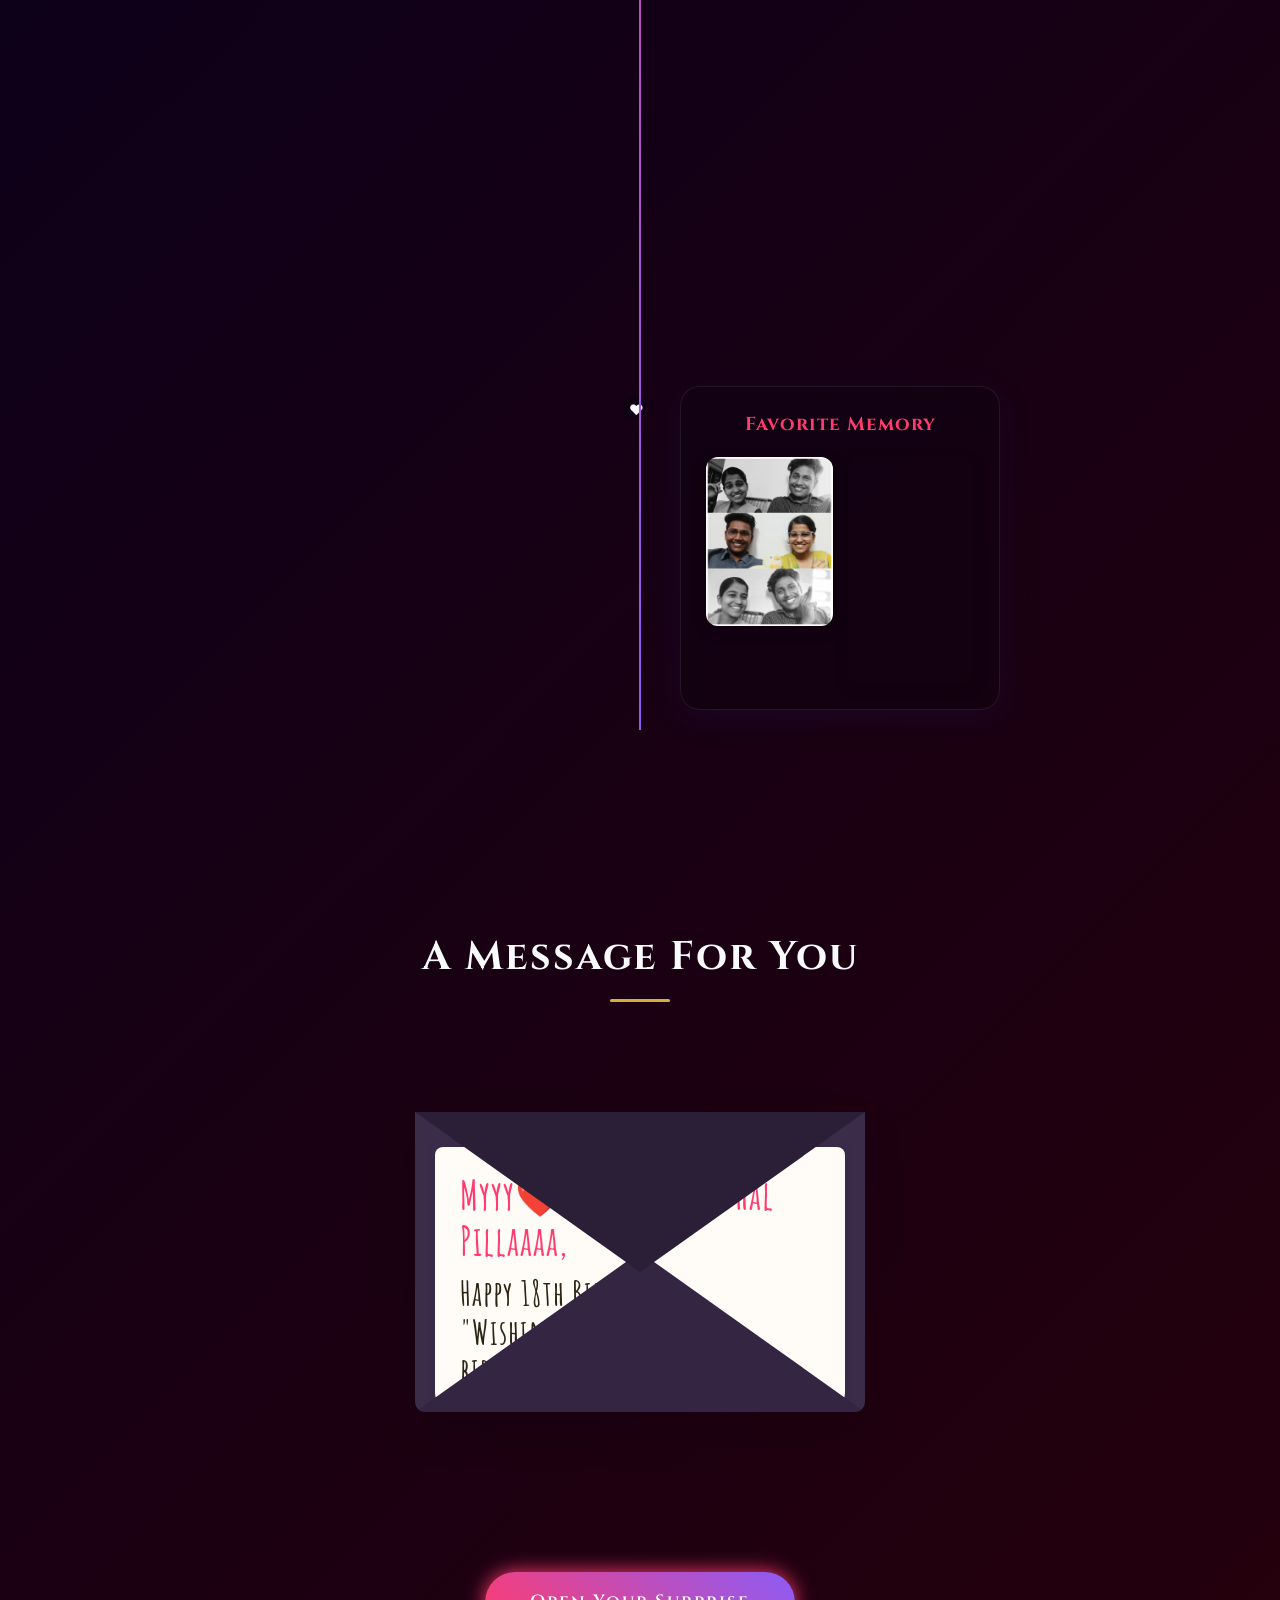
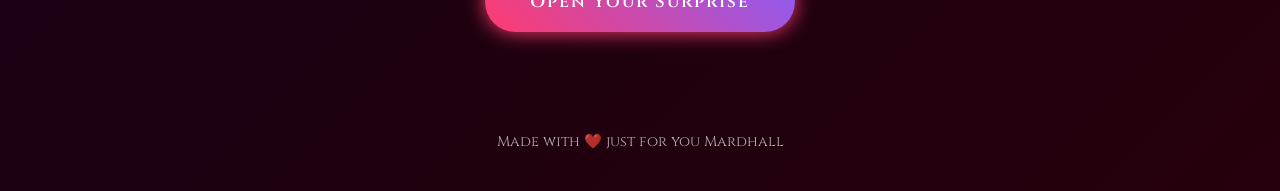
==== commit b69f739f: "Update index.html" ====
--- a/index.html
+++ b/index.html
@@ -177,9 +177,15 @@
                             <p class="salutation">Myyy❤️ Dearrrr Mardhal Pillaaaa,</p>
                             <p>Happy 18th Birthday!</p>
                             <p>"Wishing you a wonderful birthday filled with all your favorite things.</p>
-                            <p>As you step into adulthood, I want you to know that I'll always be cheering for you, believing in you, and standing beside you through every challenge and every celebration.</p>
+                            <p>As you step into adulthood, I want you to know that I'll always be cheering for you,
+                                believing in you, and standing beside you through every challenge and every celebration.</p>
                             <p>Here's to many more birthdays, countless memories, and a future filled with love, happiness, and togetherness.</p>
-                            <p>
+                            <p>kaavalani pedtunna ee msg.... visayam entante 
+                                nak okkosari netho matladali anipisthadhi but msg chesthe reply lu undav rojuu msg cheikapoina parledhu
+                                kanisam week ki okkasari aina msg cheyyochu gaa🙂🥲
+                                and chaala raddam anukunna nv raayamani adugu rastha..... adhe ee letter lo add cheddam anukuunna
+                                idhi ippudu mrng chadivithe sayantram nv ochelopu inka konchem cheppalani undhi cheppamante cheptha...
+                                nv clg ki ellelopu chepthe add chestha mari
                             </p>
                             <p>Thank you for being you. Once again, Happy 18th Birthday, my boootipul paapa❤️</p>
                             <p class="signature">With love forever, luv uuuuu</p>
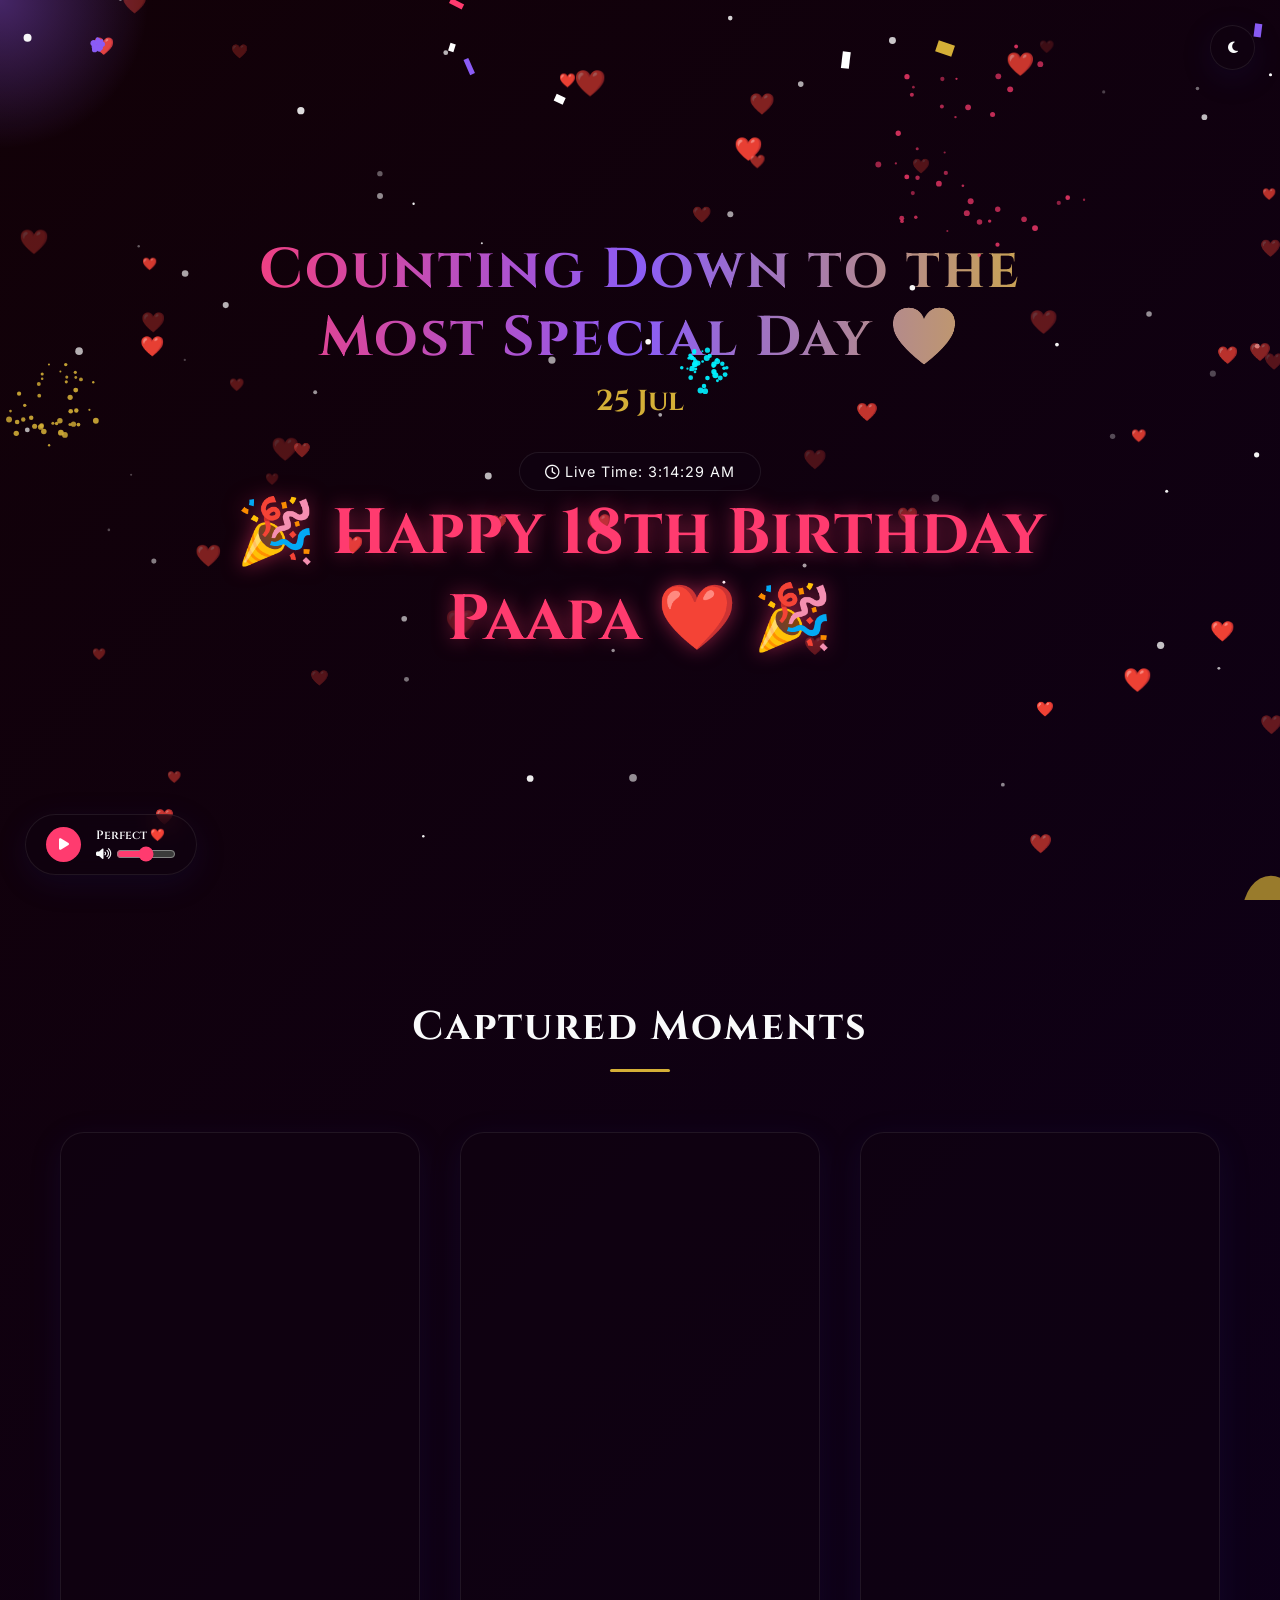
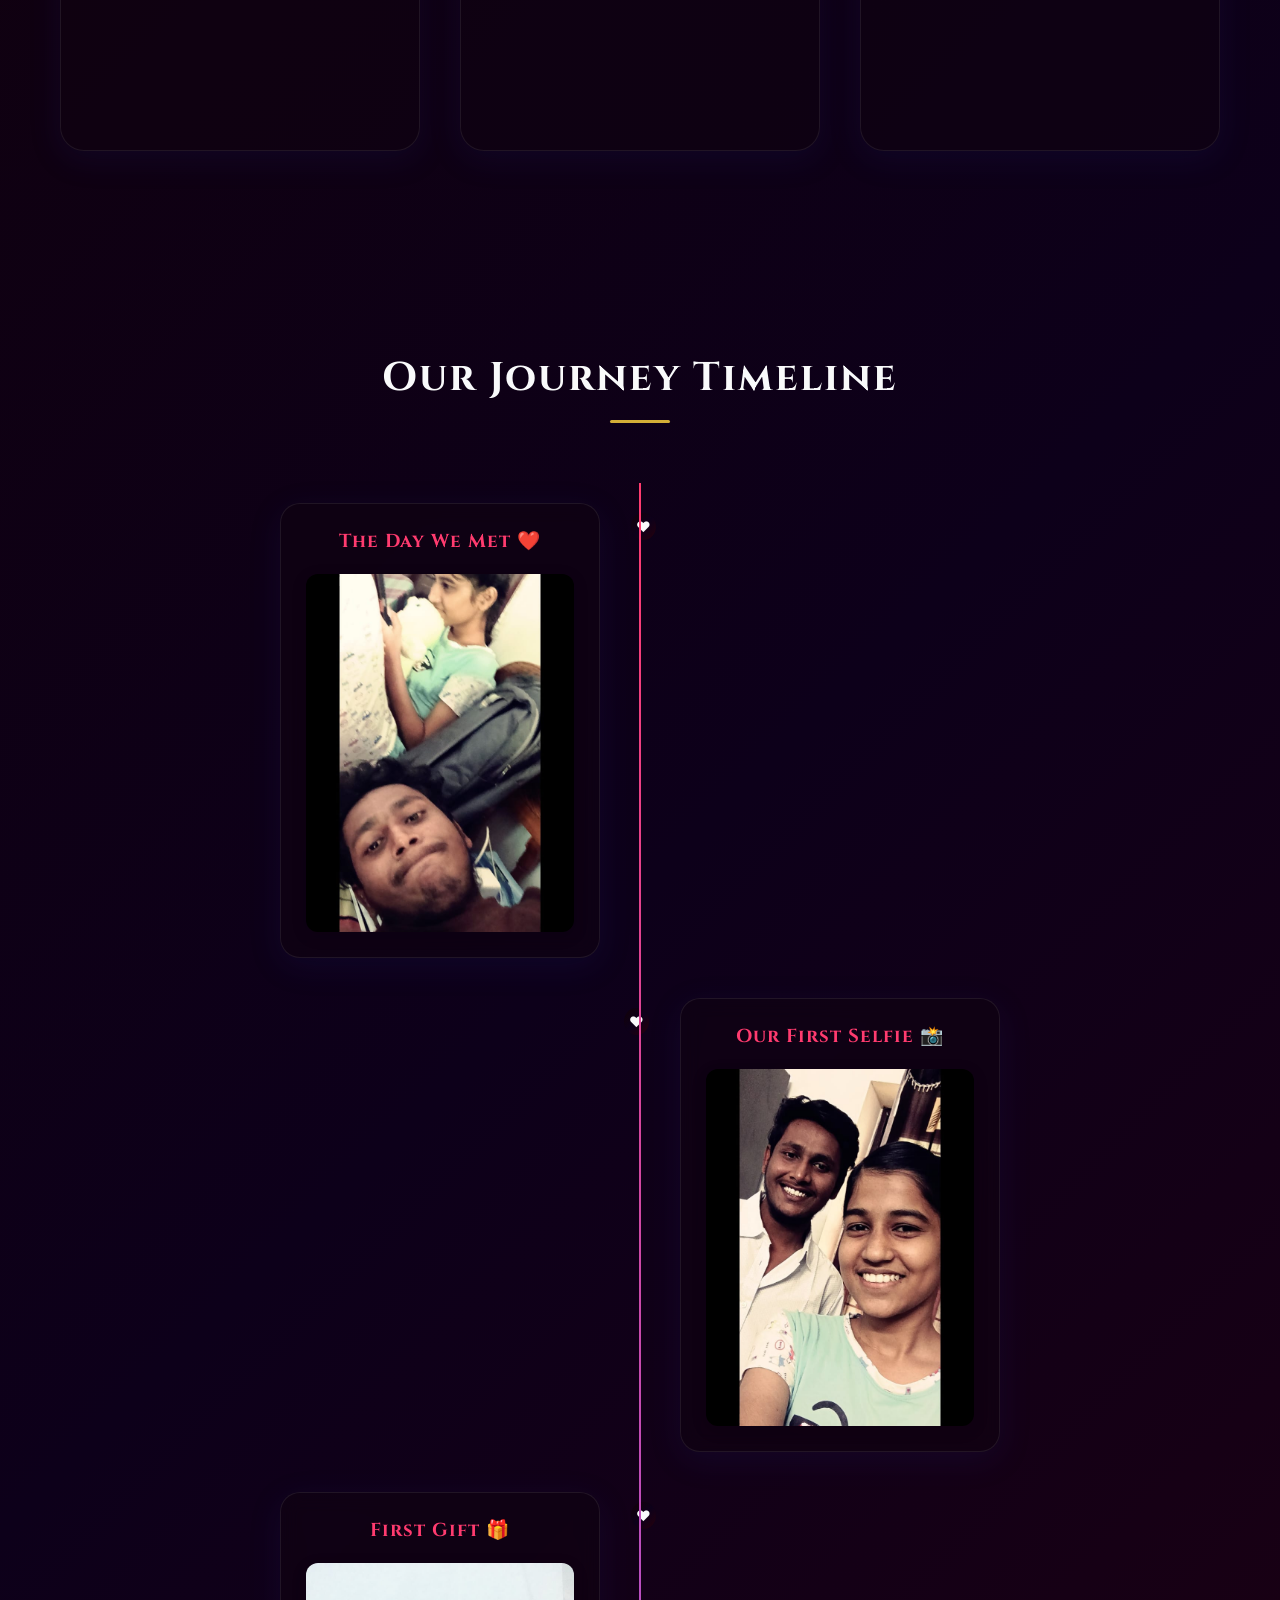
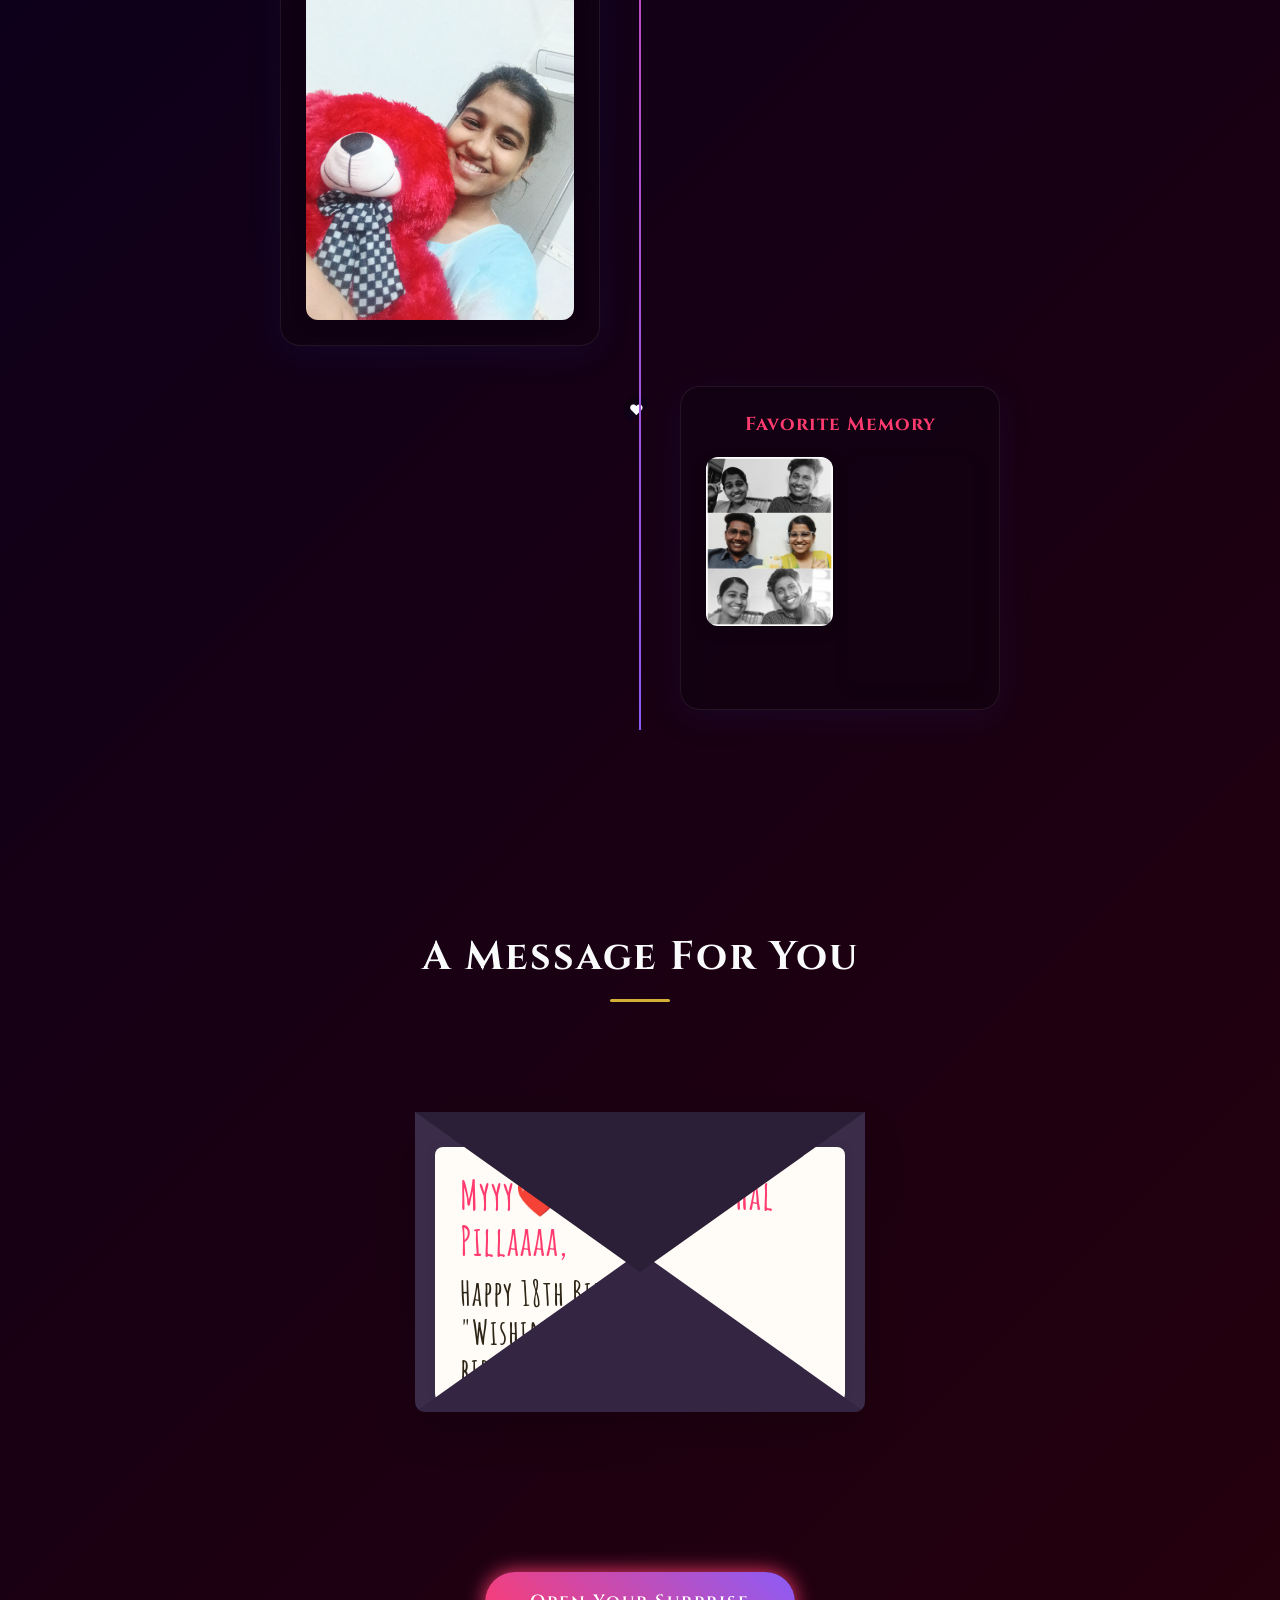
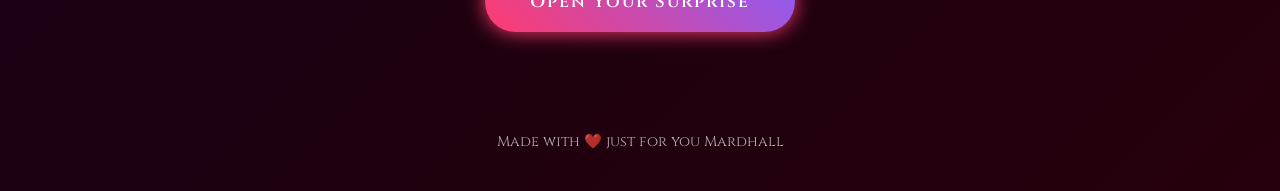
==== commit 346dccb7: "Update index.html" ====
--- a/index.html
+++ b/index.html
@@ -180,12 +180,7 @@
                             <p>As you step into adulthood, I want you to know that I'll always be cheering for you,
                                 believing in you, and standing beside you through every challenge and every celebration.</p>
                             <p>Here's to many more birthdays, countless memories, and a future filled with love, happiness, and togetherness.</p>
-                            <p>kaavalani pedtunna ee msg.... visayam entante 
-                                nak okkosari netho matladali anipisthadhi but msg chesthe reply lu undav rojuu msg cheikapoina parledhu
-                                kanisam week ki okkasari aina msg cheyyochu gaa🙂🥲
-                                and chaala raddam anukunna nv raayamani adugu rastha..... adhe ee letter lo add cheddam anukuunna
-                                idhi ippudu mrng chadivithe sayantram nv ochelopu inka konchem cheppalani undhi cheppamante cheptha...
-                                nv clg ki ellelopu chepthe add chestha mari
+                            <p> chaala cheppalani undhi nv sayantram vachelopu cheptha le sareee naaa....!
                             </p>
                             <p>Thank you for being you. Once again, Happy 18th Birthday, my boootipul paapa❤️</p>
                             <p class="signature">With love forever, luv uuuuu</p>
